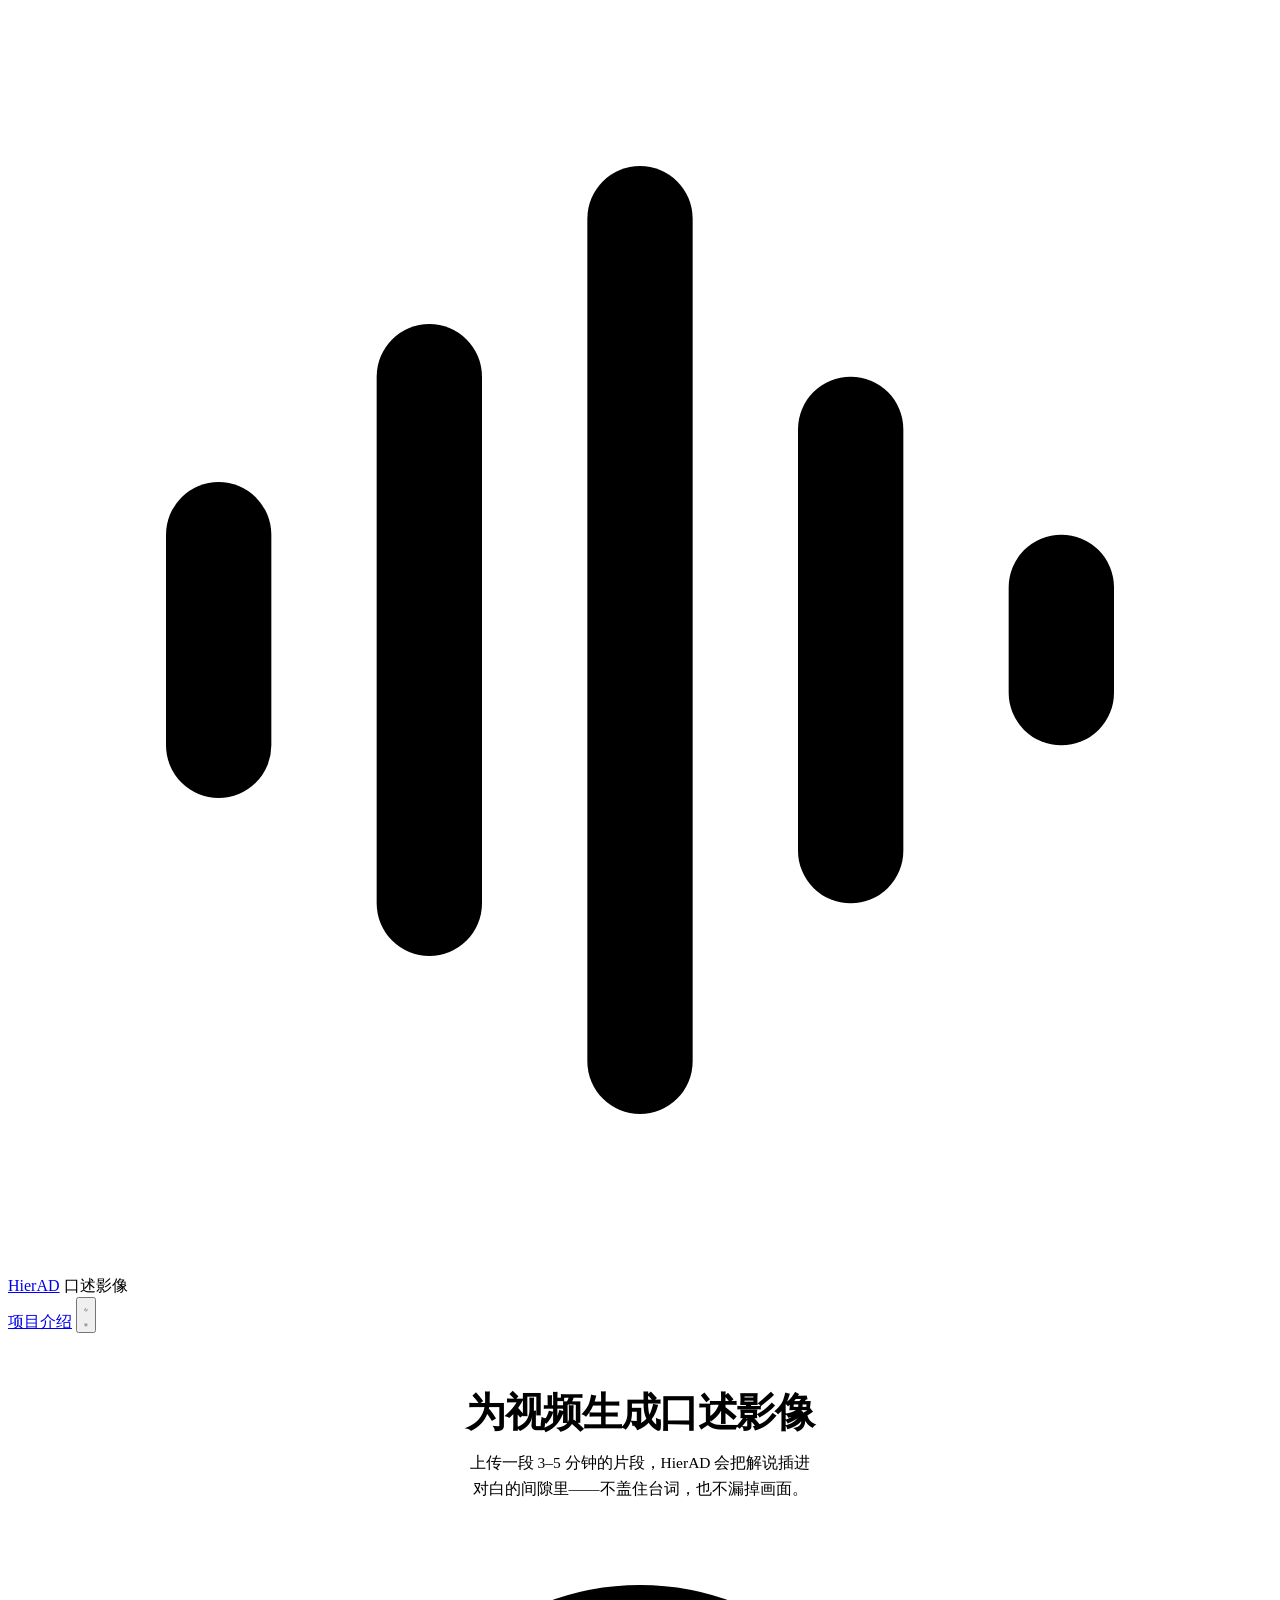
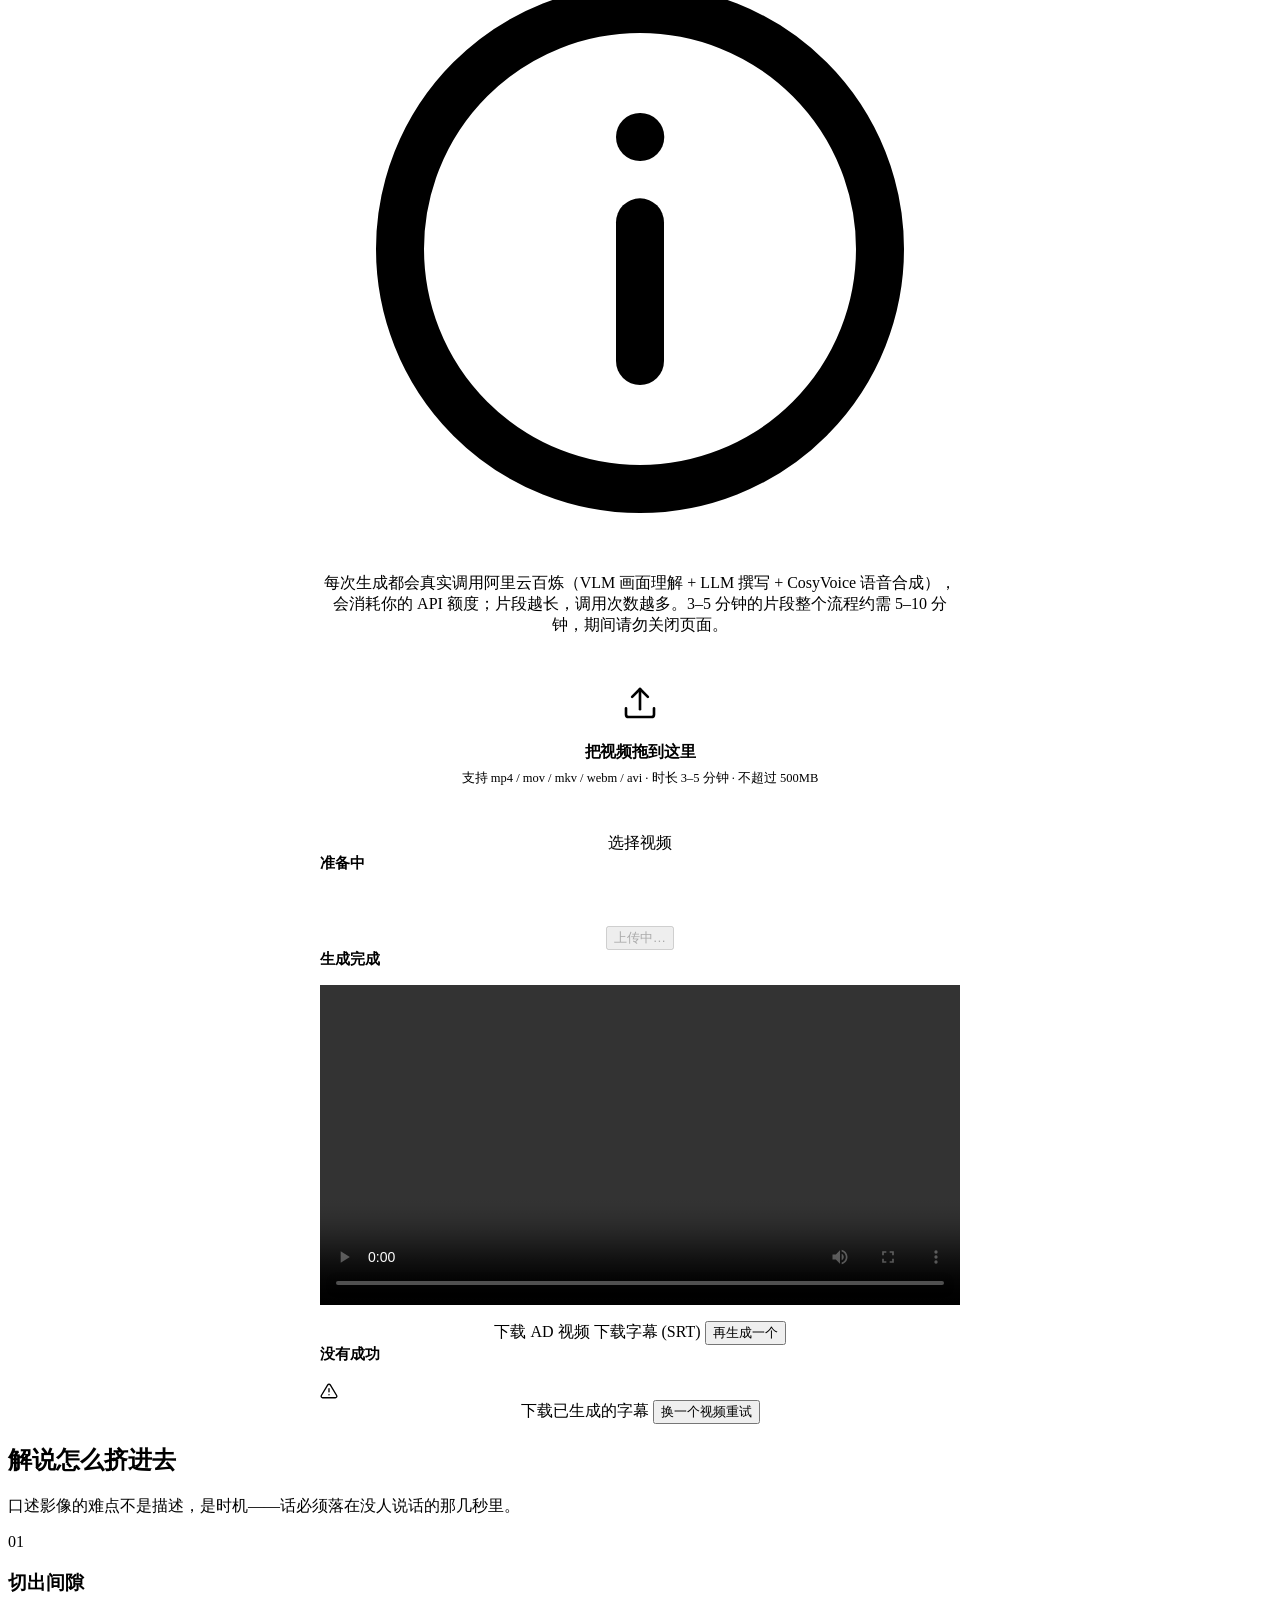
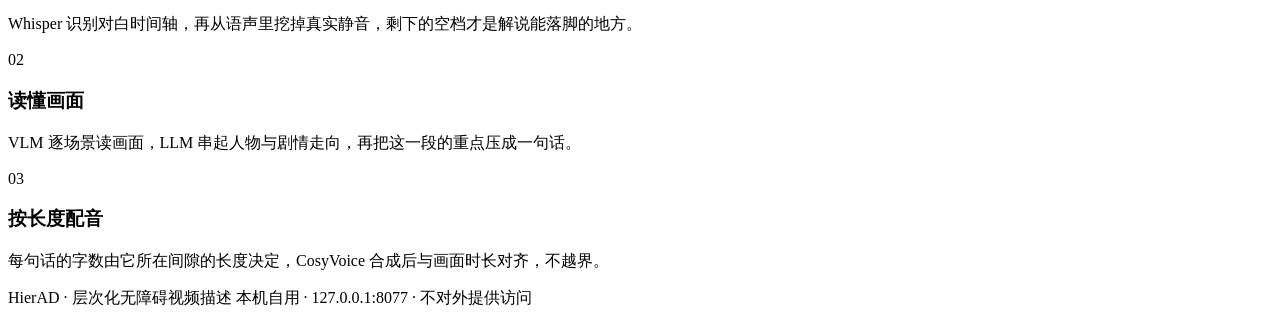
==== webapp/static/index.html @ 1b3f7382 "Initial commit: HierAD hierarchical audio description pipeline A modular pipeline that turns a full-" ====
<!doctype html>
<html lang="zh-CN">
<head>
<meta charset="utf-8">
<meta name="viewport" content="width=device-width, initial-scale=1">
<meta name="color-scheme" content="light dark">
<title>HierAD · 为视频生成口述影像</title>
<link rel="stylesheet" href="/static/app.css">
<script src="/static/app.js"></script>
<style>
  /* ---------- 本页专属：hero ---------- */
  .hero { max-width: 640px; margin: 0 auto; padding: 56px 0 0; text-align: center; }

  h1 {
    margin: 0 0 14px;
    font-size: clamp(28px, 5.2vw, 40px);
    font-weight: 600; line-height: 1.18; letter-spacing: -.035em;
  }
  .lede {
    margin: 0 auto 28px; max-width: 46ch;
    color: var(--muted-strong); font-size: 15.5px; line-height: 1.65;
  }

  /* ---------- 本页专属：拖放区 ---------- */
  #drop {
    border: 1.5px dashed var(--line-strong);
    border-radius: var(--radius-md);
    padding: 46px 24px; text-align: center; cursor: pointer;
    transition: border-color .16s, background .16s;
  }
  #drop:hover, #drop.over {
    border-color: var(--accent);
    background: color-mix(in srgb, var(--accent) 5%, transparent);
  }
  #drop .icon {
    width: 42px; height: 42px; margin: 0 auto 14px;
    color: var(--muted); transition: color .16s, transform .16s;
  }
  #drop:hover .icon, #drop.over .icon { color: var(--accent); transform: translateY(-2px); }
  #drop .big  { font-size: 16px; font-weight: 600; margin-bottom: 7px; letter-spacing: -.01em; }
  #drop .hint { color: var(--muted); font-size: 12.5px; }
  #file { display: none; }

  /* ---------- 本页专属：进度 ---------- */
  .row {
    display: flex; justify-content: space-between; align-items: baseline;
    gap: 12px; font-size: 14.5px;
  }
  .row .stage { font-weight: 600; letter-spacing: -.01em; }
  .row .meta  { color: var(--muted); font-size: 12.5px; font-variant-numeric: tabular-nums; }

  .bar {
    height: 6px; margin: 16px 0 12px;
    background: var(--accent-line); border-radius: 999px; overflow: hidden;
  }
  .bar > i {
    display: block; height: 100%; width: 0;
    background: var(--accent); border-radius: 999px;
    transition: width .45s cubic-bezier(.4, 0, .2, 1);
  }
  .bar.indet > i { width: 34% !important; animation: sweep 1.4s ease-in-out infinite; }
  @keyframes sweep { 0% { margin-left: -34%; } 100% { margin-left: 100%; } }

  .msg { color: var(--muted); font-size: 12.5px; min-height: 1.5em; }

  /* ---------- 本页专属：结果统计 ---------- */
  .stats {
    display: grid; gap: 10px; margin-top: 16px;
    grid-template-columns: repeat(auto-fit, minmax(96px, 1fr));
  }
  .stat { background: var(--bg-soft); border-radius: var(--radius-sm); padding: 12px 14px; }
  .stat .k { display: block; color: var(--muted); font-size: 12px; margin-bottom: 3px; }
  .stat b { font-size: 19px; font-weight: 600; color: var(--fg); letter-spacing: -.015em; }
  /* 数值用比例数字；tabular-nums 只留给原地跳动的计时文本 */

  video { width: 100%; display: block; margin-top: 16px; border-radius: var(--radius-md); background: #000; }

  /* ---------- 本页专属：失败 ---------- */
  .errbox { display: flex; gap: 10px; align-items: flex-start; margin-top: 16px; }
  .errbox svg { flex: none; width: 18px; height: 18px; color: var(--err); margin-top: 2px; }
  .err { margin: 0; font-size: 14px; color: var(--fg); }

  /* ---------- 状态切换：出结果时收起 landing 内容与提示 ---------- */
  body:has(#panelRun:not(.hidden))  .only-pick,
  body:has(#panelDone:not(.hidden)) .only-pick,
  body:has(#panelErr:not(.hidden))  .only-pick { display: none; }

  @media (max-width: 560px) {
    .hero { padding-top: 36px; }
    #drop { padding: 34px 16px; }
  }
</style>
</head>
<body>

<header class="topbar">
  <div class="shell">
    <div class="brand">
      <span class="mark" aria-hidden="true">
        <svg viewBox="0 0 24 24" fill="none" stroke="currentColor" stroke-width="2" stroke-linecap="round">
          <path d="M4 10v4"/><path d="M8 7v10"/><path d="M12 4v16"/><path d="M16 8v8"/><path d="M20 11v2"/>
        </svg>
      </span>
      <a class="home" href="/">HierAD</a>
      <span class="tag">口述影像</span>
    </div>
    <div class="topbar-right">
      <a class="btn sm" href="/">项目介绍</a>
      <button id="themeBtn" aria-label="切换深浅色">
        <svg class="i-moon" viewBox="0 0 24 24" fill="none" stroke="currentColor" stroke-width="1.7"
             stroke-linecap="round" stroke-linejoin="round" aria-hidden="true">
          <path d="M21 12.8A9 9 0 1 1 11.2 3a7 7 0 0 0 9.8 9.8Z"/>
        </svg>
        <svg class="i-sun" viewBox="0 0 24 24" fill="none" stroke="currentColor" stroke-width="1.7"
             stroke-linecap="round" stroke-linejoin="round" aria-hidden="true">
          <circle cx="12" cy="12" r="4"/>
          <path d="M12 2v2M12 20v2M4.9 4.9l1.4 1.4M17.7 17.7l1.4 1.4M2 12h2M20 12h2M4.9 19.1l1.4-1.4M17.7 6.3l1.4-1.4"/>
        </svg>
      </button>
    </div>
  </div>
</header>

<main class="shell">
  <section class="hero">
    <h1>为视频生成口述影像</h1>
    <p class="lede">
      上传一段 3–5 分钟的片段，HierAD 会把解说插进对白的间隙里——不盖住台词，也不漏掉画面。
    </p>

    <div class="notice only-pick">
      <svg viewBox="0 0 24 24" fill="none" stroke="currentColor" stroke-width="1.8" stroke-linecap="round" aria-hidden="true">
        <circle cx="12" cy="12" r="9"/><path d="M12 7.8h.01"/><path d="M12 11v5.2"/>
      </svg>
      <span>每次生成都会真实调用阿里云百炼（VLM 画面理解 + LLM 撰写 + CosyVoice 语音合成），会消耗你的 API 额度；片段越长，调用次数越多。3–5 分钟的片段整个流程约需 5–10 分钟，期间请勿关闭页面。</span>
    </div>

    <!-- 1. 选择文件 -->
    <div class="card" id="panelPick">
      <div id="drop">
        <svg class="icon" viewBox="0 0 24 24" fill="none" stroke="currentColor" stroke-width="1.5"
             stroke-linecap="round" stroke-linejoin="round" aria-hidden="true">
          <path d="M12 15.5V4"/><path d="m7.5 8.5 4.5-4.5 4.5 4.5"/>
          <path d="M4 15v3.5A1.5 1.5 0 0 0 5.5 20h13a1.5 1.5 0 0 0 1.5-1.5V15"/>
        </svg>
        <div class="big">把视频拖到这里</div>
        <div class="hint">支持 mp4 / mov / mkv / webm / avi · 时长 3–5 分钟 · 不超过 500MB</div>
      </div>
      <div class="actions center">
        <label class="btn primary" for="file">选择视频</label>
      </div>
      <input type="file" id="file" accept=".mp4,.mov,.mkv,.webm,.avi,.m4v,video/*">
    </div>

    <!-- 2. 进行中 -->
    <div class="card hidden" id="panelRun">
      <div class="row">
        <span class="stage" id="runStage" aria-live="polite">准备中</span>
        <span class="meta" id="runMeta"></span>
      </div>
      <div class="bar" id="runBar"><i></i></div>
      <div class="msg" id="runMsg" aria-live="polite"></div>
      <div class="actions">
        <button id="cancelBtn" disabled>上传中…</button>
      </div>
    </div>

    <!-- 3. 完成 -->
    <div class="card hidden" id="panelDone">
      <div class="row"><span class="stage">生成完成</span><span class="meta" id="doneMeta"></span></div>
      <video id="player" controls playsinline></video>
      <div class="stats" id="doneStat"></div>
      <div class="actions">
        <a class="btn primary" id="dlVideo" download>下载 AD 视频</a>
        <a class="btn" id="dlSrt" download>下载字幕 (SRT)</a>
        <button id="againBtn">再生成一个</button>
      </div>
    </div>

    <!-- 4. 失败 -->
    <div class="card hidden" id="panelErr">
      <div class="row"><span class="stage">没有成功</span></div>
      <div class="errbox">
        <svg viewBox="0 0 24 24" fill="none" stroke="currentColor" stroke-width="1.8"
             stroke-linecap="round" stroke-linejoin="round" aria-hidden="true">
          <path d="M10.3 3.9 1.8 18a2 2 0 0 0 1.7 3h17a2 2 0 0 0 1.7-3L13.7 3.9a2 2 0 0 0-3.4 0Z"/>
          <path d="M12 9v4"/><path d="M12 17h.01"/>
        </svg>
        <p class="err" id="errText"></p>
      </div>
      <div class="actions">
        <a class="btn hidden" id="errSrt" download>下载已生成的字幕</a>
        <button class="primary" id="retryBtn">换一个视频重试</button>
      </div>
    </div>
  </section>

  <!-- 原理说明 -->
  <section class="sec only-pick">
    <h2>解说怎么挤进去</h2>
    <p class="note">口述影像的难点不是描述，是时机——话必须落在没人说话的那几秒里。</p>
    <div class="steps">
      <div class="step">
        <div class="no">01</div>
        <h3>切出间隙</h3>
        <p>Whisper 识别对白时间轴，再从语声里挖掉真实静音，剩下的空档才是解说能落脚的地方。</p>
      </div>
      <div class="step">
        <div class="no">02</div>
        <h3>读懂画面</h3>
        <p>VLM 逐场景读画面，LLM 串起人物与剧情走向，再把这一段的重点压成一句话。</p>
      </div>
      <div class="step">
        <div class="no">03</div>
        <h3>按长度配音</h3>
        <p>每句话的字数由它所在间隙的长度决定，CosyVoice 合成后与画面时长对齐，不越界。</p>
      </div>
    </div>
  </section>
</main>

<footer class="shell foot">
  <span>HierAD · 层次化无障碍视频描述</span>
  <span>本机自用 · 127.0.0.1:8077 · 不对外提供访问</span>
</footer>

<script>
(() => {
  "use strict";
  const $ = id => document.getElementById(id);
  const panels = ["panelPick", "panelRun", "panelDone", "panelErr"];
  const show = name => panels.forEach(p => $(p).classList.toggle("hidden", p !== name));

  let pollTimer = null, tickTimer = null, startedAt = 0, currentJob = null;
  let progressLabel = "";   // 当前的 "3/6" 之类，空串表示该阶段没有细粒度进度

  const fmtSec = s => s < 60 ? `${Math.round(s)} 秒`
                             : `${Math.floor(s / 60)} 分 ${Math.round(s % 60)} 秒`;

  // ---------- 上传 ----------
  // 用 XHR 而不是 fetch：fetch 拿不到上传进度
  function upload(file) {
    show("panelRun");
    $("runStage").textContent = "上传中";
    $("runMsg").textContent = file.name;
    $("runBar").classList.remove("indet");
    $("runBar").firstElementChild.style.width = "0%";
    $("cancelBtn").disabled = false;
    $("cancelBtn").textContent = "上传中…";

    const fd = new FormData();
    fd.append("file", file);

    const xhr = new XMLHttpRequest();
    xhr.open("POST", "/api/jobs");

    xhr.upload.onprogress = e => {
      if (!e.lengthComputable) return;
      const pct = Math.round(100 * e.loaded / e.total);
      $("runBar").firstElementChild.style.width = pct + "%";
      $("runMeta").textContent = `${pct}%`;
    };

    xhr.onload = () => {
      $("cancelBtn").disabled = true;
      $("cancelBtn").textContent = "生成中，请勿关闭页面";
      let body = null;
      try { body = JSON.parse(xhr.responseText); } catch (_) {}
      if (xhr.status === 201 && body && body.job_id) {
        currentJob = body.job_id;
        startedAt = Date.now();
        startTicking();
        poll(body.job_id);
      } else {
        fail((body && body.detail) || `上传失败（HTTP ${xhr.status}）`);
      }
    };

    xhr.onerror = () => { $("cancelBtn").disabled = true; fail("网络错误，上传失败。"); };
    xhr.send(fd);
  }

  // ---------- 轮询 ----------
  function poll(jobId) {
    const url = `/api/jobs/${jobId}`;
    const tick = async () => {
      let s;
      try {
        const r = await fetch(url, { cache: "no-store" });
        if (r.status === 404) { fail("任务不存在了（可能已被清理）。"); return; }
        if (!r.ok) return;               // 瞬时错误，下次再试
        s = await r.json();
      } catch (_) { return; }            // 网络抖动，下次再试

      if (s.status === "done")       { clearTimers(); done(s); }
      else if (s.status === "error") { clearTimers(); fail(s.error || "生成失败。", s); }
      else                           { render(s); }
    };
    tick();
    pollTimer = setInterval(tick, 1000);
  }

  function render(s) {
    $("runStage").textContent = s.stage || "生成中";
    if (s.current != null && s.total) {
      $("runBar").classList.remove("indet");
      $("runBar").firstElementChild.style.width =
        Math.round(100 * s.current / s.total) + "%";
      progressLabel = `${s.current}/${s.total}`;
    } else {
      // 单个阶段内部没有细粒度进度，用不确定态动画，避免看起来像卡死
      $("runBar").classList.add("indet");
      progressLabel = "";
    }
    paintMeta();
    $("runMsg").textContent = s.message || "";
  }

  // 已等待时间必须一直可见：最耗时的阶段恰恰是那些没有数值进度的
  function paintMeta() {
    const waited = `已等待 ${fmtSec((Date.now() - startedAt) / 1000)}`;
    $("runMeta").textContent = progressLabel ? `${progressLabel} · ${waited}` : waited;
  }

  function startTicking() {
    tickTimer = setInterval(paintMeta, 1000);
  }

  function clearTimers() {
    if (pollTimer) { clearInterval(pollTimer); pollTimer = null; }
    if (tickTimer) { clearInterval(tickTimer); tickTimer = null; }
  }

  // ---------- 结果 ----------
  function done(s) {
    show("panelDone");
    $("player").src = `/api/jobs/${s.job_id}/video`;
    $("dlVideo").href = `/api/jobs/${s.job_id}/video`;
    $("dlVideo").setAttribute("download", `AD_${s.filename || "video.mp4"}`);

    const srt = $("dlSrt");
    if (s.has_srt) {
      srt.href = `/api/jobs/${s.job_id}/srt`;
      srt.classList.remove("hidden");
    } else {
      srt.classList.add("hidden");
    }

    $("doneMeta").textContent = `用时 ${fmtSec(s.elapsed_sec)}`;
    $("doneStat").innerHTML =
      `<span class="stat"><span class="k">视频时长</span><b>${s.duration_sec}s</b></span>` +
      `<span class="stat"><span class="k">识别对白</span><b>${s.asr_segments} 段</b></span>` +
      `<span class="stat"><span class="k">生成解说</span><b>${s.ad_count} 段</b></span>`;
  }

  function fail(message, s) {
    clearTimers();
    show("panelErr");
    $("errText").textContent = message;
    const srt = $("errSrt");
    if (s && s.job_id && s.has_srt) {
      srt.href = `/api/jobs/${s.job_id}/srt`;
      srt.classList.remove("hidden");
    } else {
      srt.classList.add("hidden");
    }
  }

  function reset() {
    clearTimers();
    currentJob = null;
    $("player").removeAttribute("src");
    $("file").value = "";
    $("runBar").firstElementChild.style.width = "0%";
    show("panelPick");
  }

  // ---------- 事件 ----------
  const drop = $("drop"), picker = $("file");
  drop.onclick = () => picker.click();
  picker.onchange = () => { if (picker.files[0]) upload(picker.files[0]); };

  ["dragenter", "dragover"].forEach(ev =>
    drop.addEventListener(ev, e => { e.preventDefault(); drop.classList.add("over"); }));
  ["dragleave", "drop"].forEach(ev =>
    drop.addEventListener(ev, e => { e.preventDefault(); drop.classList.remove("over"); }));
  drop.addEventListener("drop", e => {
    const f = e.dataTransfer.files[0];
    if (f) upload(f);
  });

  $("againBtn").onclick = reset;
  $("retryBtn").onclick = reset;
})();
</script>
</body>
</html>
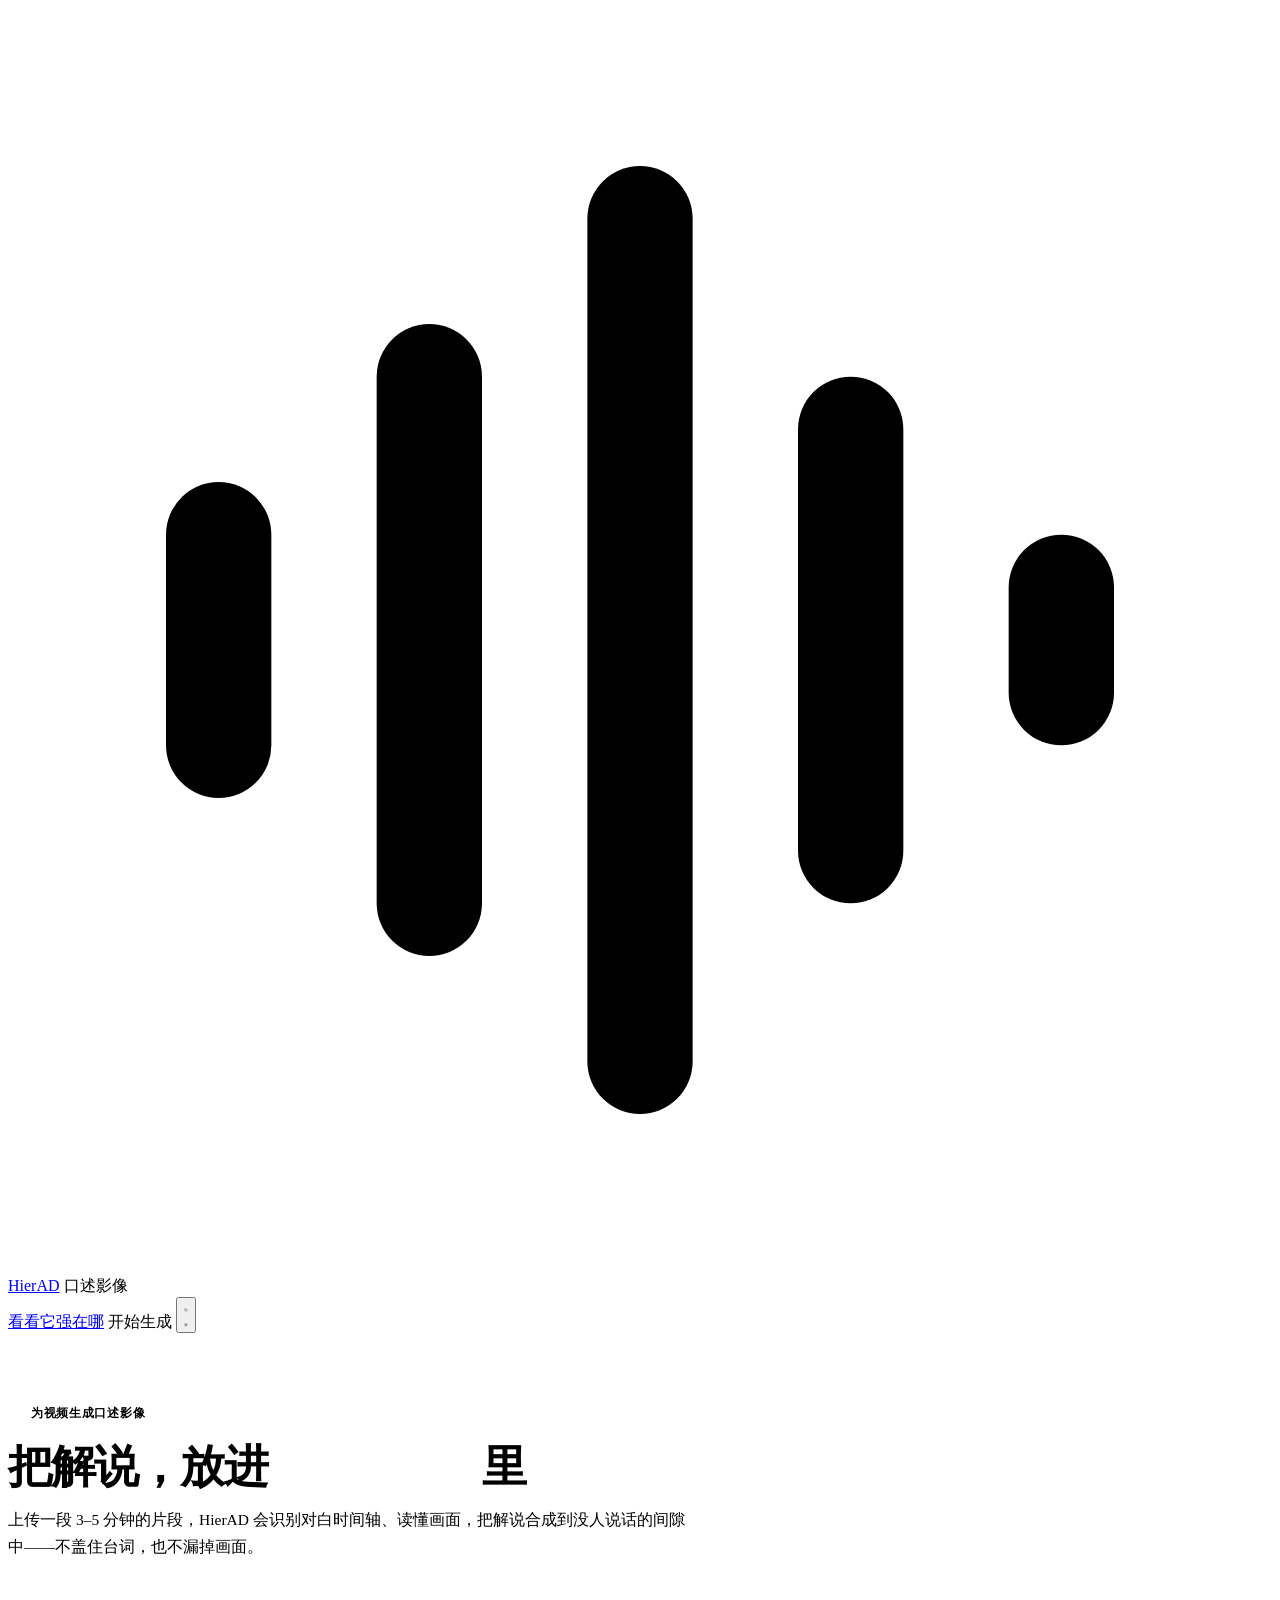
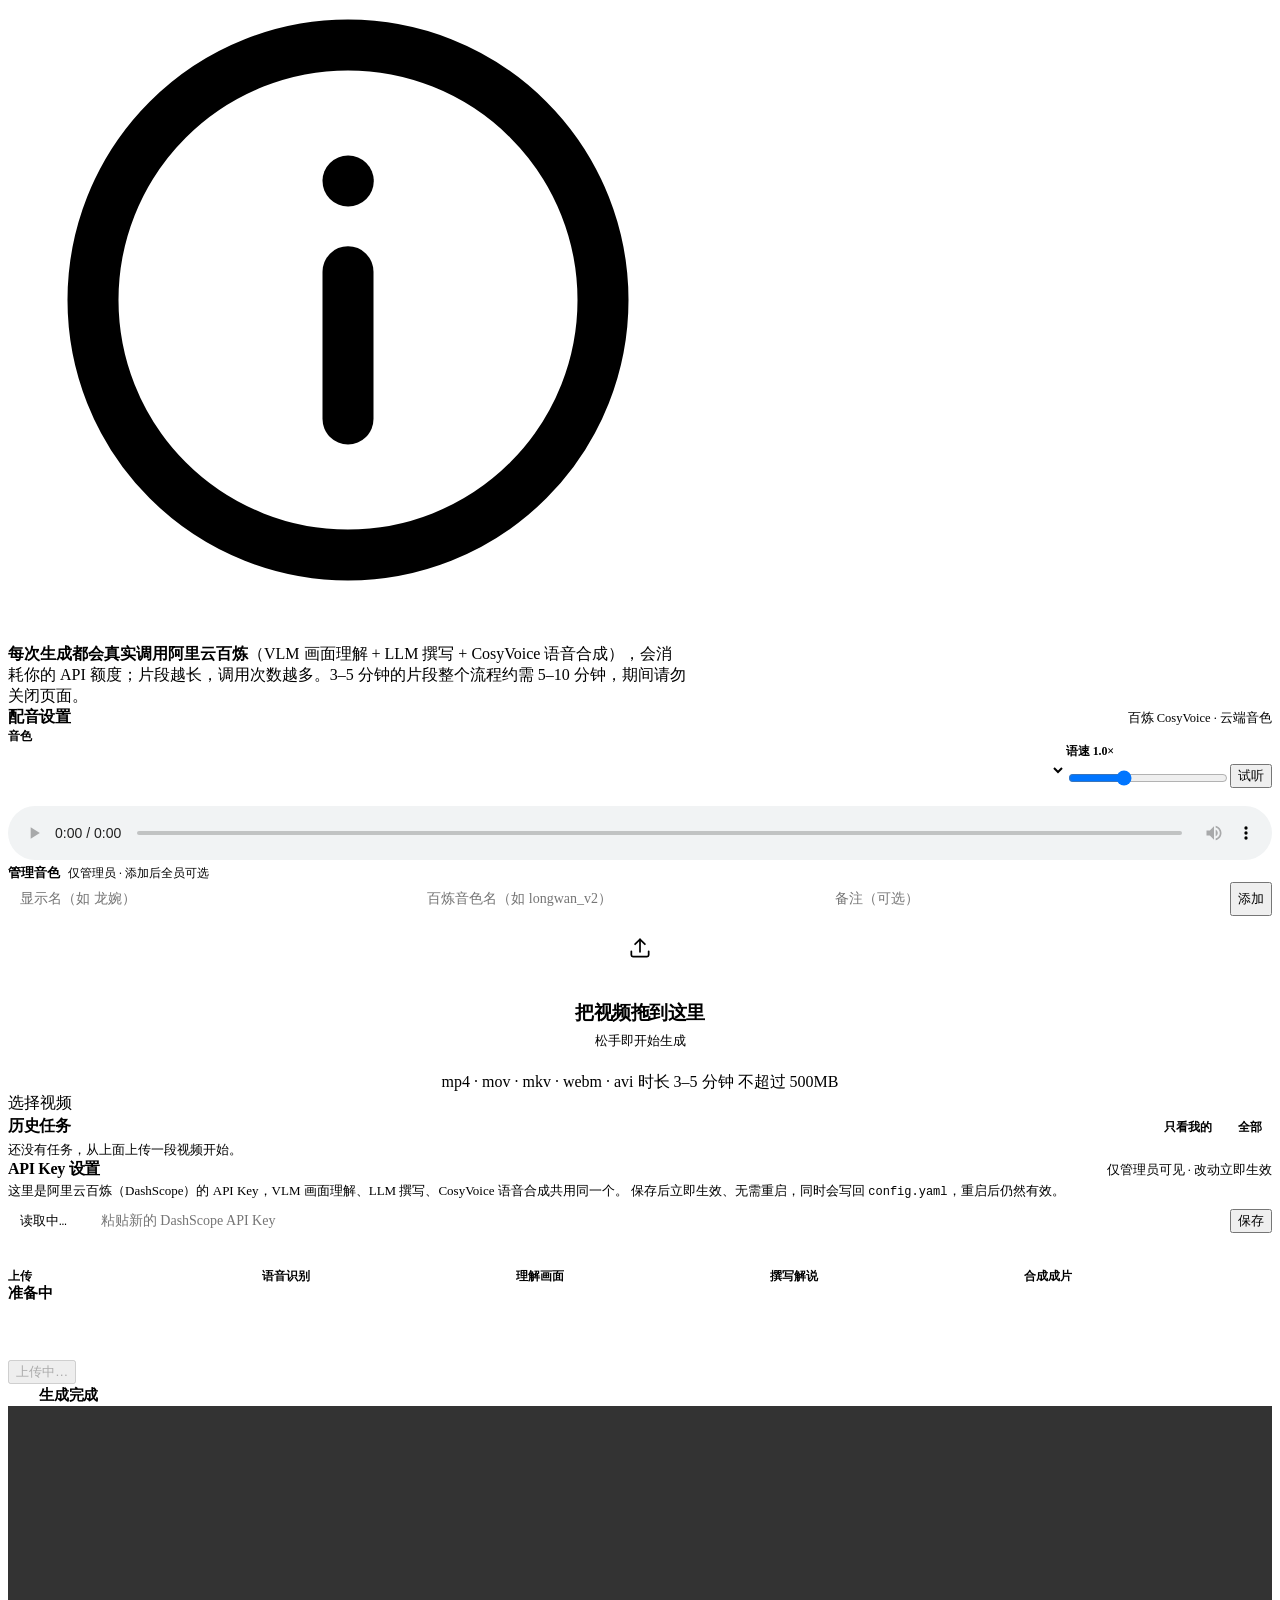
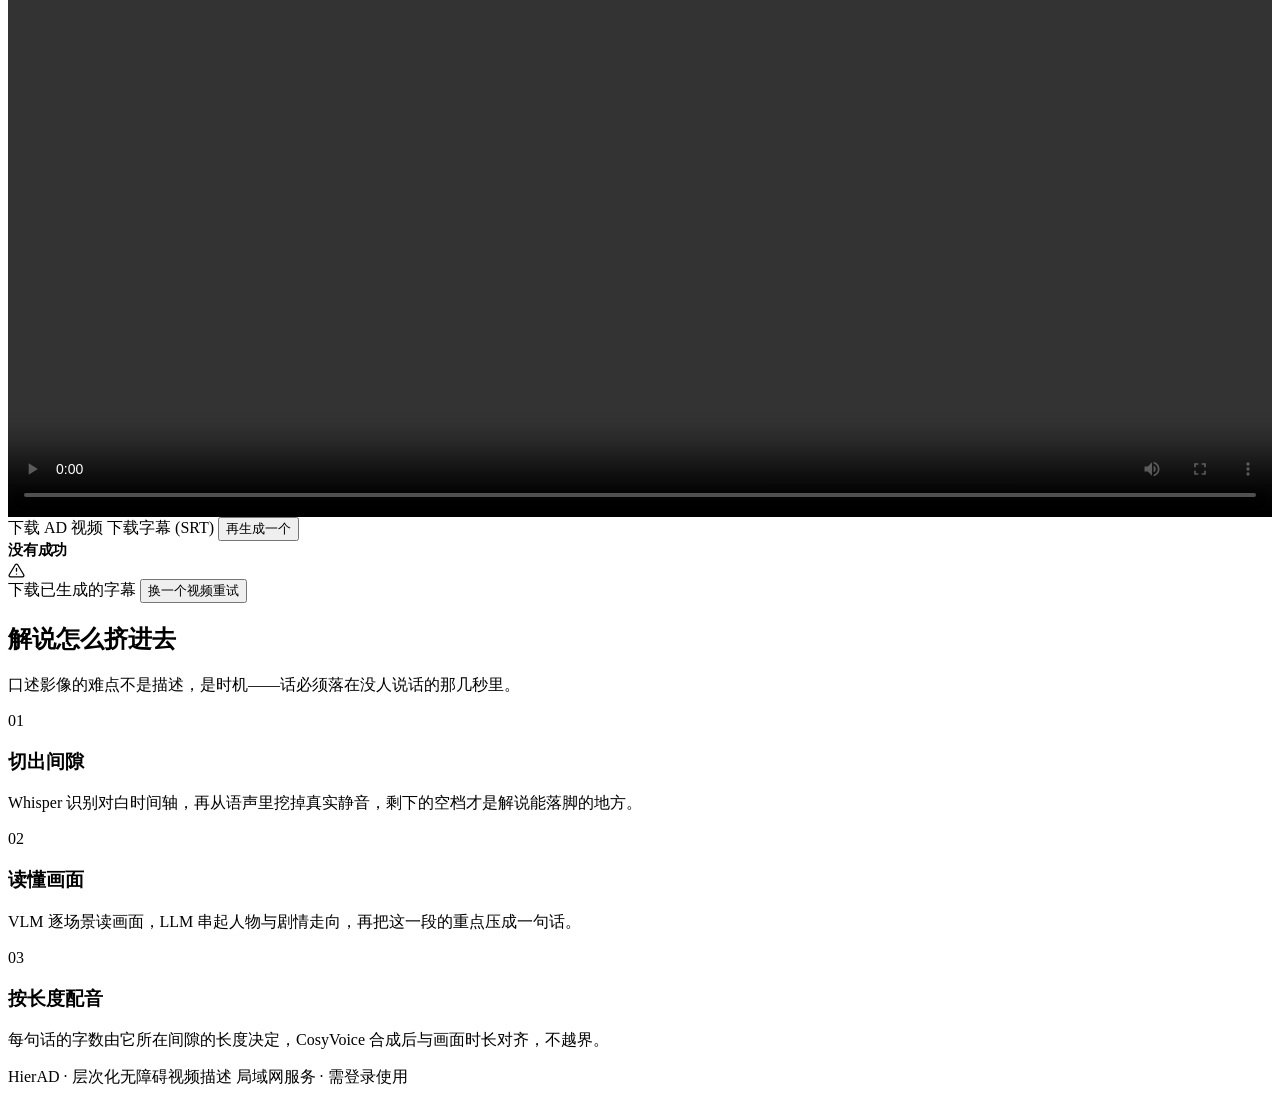
==== commit 4d97f54d: "feat(web): 账号鉴权 + 三页前端 + 音色库与 TTS 集成 - 账号体系：注册/登录/会话鉴权（SQLite 持久化），首个注册账号自动成为管理员 - 管理：DashScope API " ====
--- a/webapp/static/index.html
+++ b/webapp/static/index.html
@@ -8,92 +8,321 @@
 <link rel="stylesheet" href="/static/app.css">
 <script src="/static/app.js"></script>
 <style>
+  /* 顶部环境光，与首页同一套语言 */
+  body {
+    background-color: var(--bg);
+    background-image:
+      radial-gradient(56% 36% at 50% -8%, color-mix(in srgb, var(--accent) 11%, transparent) 0%, transparent 72%);
+    background-repeat: no-repeat;
+    background-attachment: fixed;
+  }
+
   /* ---------- 本页专属：hero ---------- */
-  .hero { max-width: 640px; margin: 0 auto; padding: 56px 0 0; text-align: center; }
-
+  .hero { max-width: 680px; padding: 68px 0 0; }
+  .eyebrow {
+    display: inline-flex; align-items: center; gap: 8px;
+    margin: 0 0 16px; padding: 5px 12px 5px 9px;
+    border: 1px solid var(--accent-line); border-radius: var(--r-full);
+    background: color-mix(in srgb, var(--accent) 6%, var(--surface));
+    color: var(--accent); font-size: 11.5px; font-weight: 600; letter-spacing: .06em;
+  }
+  .eyebrow::before {
+    content: ""; width: 6px; height: 6px; border-radius: var(--r-full); background: var(--grad);
+  }
   h1 {
     margin: 0 0 14px;
-    font-size: clamp(28px, 5.2vw, 40px);
-    font-weight: 600; line-height: 1.18; letter-spacing: -.035em;
+    font-size: clamp(31px, 5vw, 45px);
+    font-weight: 680; line-height: 1.14; letter-spacing: -.042em;
+  }
+  /* ⚠ 渐变文字必须留兜底色：background-clip:text 一旦不生效（旧引擎、Dark Reader
+     之类改写样式的插件），color:transparent 会把字变成**隐形但占位**的空档，
+     看上去就像标题里多打了一个空格。所以先给实色，再用 @supports 渐进增强。 */
+  h1 em { font-style: normal; color: var(--accent); }
+  @supports ((background-clip: text) or (-webkit-background-clip: text)) {
+    h1 em {
+      background: var(--grad);
+      -webkit-background-clip: text; background-clip: text;
+      -webkit-text-fill-color: transparent; color: transparent;
+    }
+  }
+  @media (forced-colors: active) {
+    h1 em { background: none; -webkit-text-fill-color: currentColor; color: var(--accent); }
   }
   .lede {
-    margin: 0 auto 28px; max-width: 46ch;
-    color: var(--muted-strong); font-size: 15.5px; line-height: 1.65;
-  }
-
-  /* ---------- 本页专属：拖放区 ---------- */
+    /* 不设 max-width：hero 本身就是 680px 的容器，这里再收一道会让正文
+       比下面的警示条窄一大截，两截边缘对不齐，看着像没做完 */
+    margin: 0 0 var(--sp-6);
+    color: var(--muted-strong); font-size: 15.5px; line-height: 1.7;
+  }
+
+  /* ---------- 本页专属：拖放区 ----------
+     这一页的主角，力气都花在这。三条原则：
+     1) 虚线框里**不再铺底色**——卡片里再套一层有色块的框，就成「卡套卡」了；
+        底色只在 hover / 拖入时出现，那一下才够明确。
+     2) 图标做成有「光环」的圆角牌，把视觉重心钉在区域正中；小图标撑不住
+        三百多像素的空框，看着就散。
+     3) 每条用到 color-mix 的声明前面都留一条纯色兜底，理由见 app.css 的
+        入场动画注释——这个项目已经栽过两次「特性不支持就静默失效」。 */
   #drop {
     border: 1.5px dashed var(--line-strong);
-    border-radius: var(--radius-md);
-    padding: 46px 24px; text-align: center; cursor: pointer;
-    transition: border-color .16s, background .16s;
+    border-radius: var(--r-lg);
+    padding: 34px var(--sp-5) 30px; text-align: center; cursor: pointer;
+    transition: border-color .2s, background .2s;
   }
   #drop:hover, #drop.over {
     border-color: var(--accent);
+    background: var(--accent-soft);
     background: color-mix(in srgb, var(--accent) 5%, transparent);
   }
   #drop .icon {
-    width: 42px; height: 42px; margin: 0 auto 14px;
-    color: var(--muted); transition: color .16s, transform .16s;
-  }
-  #drop:hover .icon, #drop.over .icon { color: var(--accent); transform: translateY(-2px); }
-  #drop .big  { font-size: 16px; font-weight: 600; margin-bottom: 7px; letter-spacing: -.01em; }
-  #drop .hint { color: var(--muted); font-size: 12.5px; }
+    width: 64px; height: 64px; margin: 0 auto 20px; border-radius: var(--r-lg);
+    display: grid; place-items: center;
+    /* 静止态描边留中性：光环已经是淡蓝的了，再用淡蓝描边就是同一个位置叠两条蓝，
+       分量压过下面那颗主按钮。hover / 拖入时描边和光环一起转蓝，那一下才有层次。 */
+    background: var(--surface); border: 1px solid var(--line);
+    color: var(--accent);
+    box-shadow: 0 0 0 8px var(--accent-soft);          /* 兜底 */
+    box-shadow: 0 0 0 8px color-mix(in srgb, var(--accent) 9%, transparent);
+    transition: transform .22s cubic-bezier(.2, .7, .3, 1),
+                box-shadow .22s, border-color .22s, color .22s;
+  }
+  #drop .icon svg { width: 26px; height: 26px; }
+  #drop:hover .icon, #drop.over .icon {
+    border-color: var(--accent);
+    transform: translateY(-3px) scale(1.04);
+    box-shadow: 0 0 0 11px var(--accent-soft), var(--sh-glow);            /* 兜底 */
+    box-shadow: 0 0 0 11px color-mix(in srgb, var(--accent) 16%, transparent), var(--sh-glow);
+  }
+  #drop .big  { font-size: 19px; font-weight: 650; letter-spacing: -.022em; margin-bottom: 6px; }
+  #drop .sub  { color: var(--muted); font-size: 13px; margin-bottom: 22px; }
+  #drop .chips { justify-content: center; }
   #file { display: none; }
+
+  /* ---------- 本页专属：阶段导轨 ---------- */
+  .phases { display: flex; gap: 6px; margin-bottom: var(--sp-5); }
+  .ph {
+    flex: 1 1 0; min-width: 0;
+    display: flex; flex-direction: column; gap: 8px;
+    font-size: 11.5px; font-weight: 600; color: var(--muted);
+    letter-spacing: -.01em; transition: color .3s;
+    white-space: nowrap; overflow: hidden; text-overflow: ellipsis;
+  }
+  .ph i {
+    display: block; height: 4px; border-radius: var(--r-full);
+    background: var(--line);
+    transition: background .35s ease;
+  }
+  .ph.done { color: var(--muted-strong); }
+  .ph.done i, .ph.on i { background: var(--grad); }
+  .ph.on { color: var(--fg); }
 
   /* ---------- 本页专属：进度 ---------- */
   .row {
     display: flex; justify-content: space-between; align-items: baseline;
-    gap: 12px; font-size: 14.5px;
-  }
-  .row .stage { font-weight: 600; letter-spacing: -.01em; }
+    gap: var(--sp-3); font-size: 14.5px;
+  }
+  .row .stage { font-weight: 650; letter-spacing: -.015em; }
   .row .meta  { color: var(--muted); font-size: 12.5px; font-variant-numeric: tabular-nums; }
+  .row.mid { align-items: center; }
 
   .bar {
-    height: 6px; margin: 16px 0 12px;
-    background: var(--accent-line); border-radius: 999px; overflow: hidden;
+    height: 8px; margin: 18px 0 12px;
+    background: var(--accent-line); border-radius: var(--r-full); overflow: hidden;
   }
   .bar > i {
     display: block; height: 100%; width: 0;
-    background: var(--accent); border-radius: 999px;
-    transition: width .45s cubic-bezier(.4, 0, .2, 1);
-  }
-  .bar.indet > i { width: 34% !important; animation: sweep 1.4s ease-in-out infinite; }
+    background: var(--grad); border-radius: var(--r-full);
+    transition: width .5s cubic-bezier(.4, 0, .2, 1);
+  }
+  .bar.indet > i { width: 34% !important; animation: sweep 1.5s ease-in-out infinite; }
   @keyframes sweep { 0% { margin-left: -34%; } 100% { margin-left: 100%; } }
 
-  .msg { color: var(--muted); font-size: 12.5px; min-height: 1.5em; }
-
-  /* ---------- 本页专属：结果统计 ---------- */
+  .msg { color: var(--muted); font-size: 12.5px; min-height: 1.55em; }
+
+  /* ---------- 本页专属：结果 ---------- */
+  .done-head { display: flex; align-items: center; gap: 9px; }
+  .done-head .tick {
+    flex: none; width: 22px; height: 22px; border-radius: var(--r-full);
+    display: grid; place-items: center; background: var(--grad); color: #fff;
+  }
+  .done-head .tick svg { width: 13px; height: 13px; }
+
+  .player-wrap {
+    margin-top: var(--sp-4); border-radius: var(--r-md); overflow: hidden;
+    border: 1px solid var(--line); background: #000; box-shadow: var(--sh-2);
+  }
+  video { width: 100%; display: block; aspect-ratio: 16 / 9; }
+
   .stats {
-    display: grid; gap: 10px; margin-top: 16px;
-    grid-template-columns: repeat(auto-fit, minmax(96px, 1fr));
-  }
-  .stat { background: var(--bg-soft); border-radius: var(--radius-sm); padding: 12px 14px; }
-  .stat .k { display: block; color: var(--muted); font-size: 12px; margin-bottom: 3px; }
-  .stat b { font-size: 19px; font-weight: 600; color: var(--fg); letter-spacing: -.015em; }
+    display: grid; gap: var(--sp-3); margin-top: var(--sp-4);
+    grid-template-columns: repeat(auto-fit, minmax(112px, 1fr));
+  }
+  .stat {
+    position: relative; overflow: hidden;
+    background: var(--bg-soft); border: 1px solid var(--line);
+    border-radius: var(--r-md); padding: 14px var(--sp-4) 15px;
+  }
+  .stat::before {                       /* 顶部一条渐变发丝，替代图标 */
+    content: ""; position: absolute; inset: 0 0 auto 0; height: 2px; background: var(--grad);
+  }
+  .stat .k { display: block; color: var(--muted); font-size: 12px; margin-bottom: 4px; }
+  .stat b { font-size: 20px; font-weight: 700; color: var(--fg); letter-spacing: -.025em; }
   /* 数值用比例数字；tabular-nums 只留给原地跳动的计时文本 */
 
-  video { width: 100%; display: block; margin-top: 16px; border-radius: var(--radius-md); background: #000; }
-
   /* ---------- 本页专属：失败 ---------- */
-  .errbox { display: flex; gap: 10px; align-items: flex-start; margin-top: 16px; }
-  .errbox svg { flex: none; width: 18px; height: 18px; color: var(--err); margin-top: 2px; }
-  .err { margin: 0; font-size: 14px; color: var(--fg); }
-
-  /* ---------- 状态切换：出结果时收起 landing 内容与提示 ---------- */
+  .errbox {
+    display: flex; gap: 10px; align-items: flex-start; margin-top: var(--sp-4);
+    background: var(--err-bg); border: 1px solid color-mix(in srgb, var(--err) 22%, transparent);
+    border-radius: var(--r-md); padding: var(--sp-3) var(--sp-4);
+  }
+  .errbox svg { flex: none; width: 17px; height: 17px; color: var(--err); margin-top: 2px; }
+  .err { margin: 0; font-size: 13.5px; color: var(--fg); white-space: pre-wrap; line-height: 1.65; }
+
+  /* ---------- 状态切换：出结果时收起选择态内容 ---------- */
   body:has(#panelRun:not(.hidden))  .only-pick,
   body:has(#panelDone:not(.hidden)) .only-pick,
   body:has(#panelErr:not(.hidden))  .only-pick { display: none; }
 
-  @media (max-width: 560px) {
-    .hero { padding-top: 36px; }
-    #drop { padding: 34px 16px; }
+  /* ---------- 历史任务 ---------- */
+  #historyCard { margin-top: var(--sp-4); }
+  .hist-head {
+    display: flex; align-items: baseline; justify-content: space-between;
+    gap: var(--sp-3); flex-wrap: wrap; margin-bottom: var(--sp-3);
+  }
+  .hist-head h2 { margin: 0; font-size: 16px; font-weight: 650; letter-spacing: -.02em; }
+  .hist-head .sub { color: var(--muted); font-size: 12.5px; }
+  .hist-tools { display: flex; gap: 6px; }
+  .hist-tools .tab {
+    font: inherit; font-size: 12px; font-weight: 600;
+    padding: 5px 10px; border-radius: var(--r-full); cursor: pointer;
+    color: var(--muted-strong); background: transparent;
+    border: 1px solid var(--line);
+  }
+  .hist-tools .tab.on { color: var(--fg); background: var(--surface-2); border-color: var(--line-strong); }
+
+  .hist-list { list-style: none; margin: 0; padding: 0; }
+  .hist-item {
+    display: flex; align-items: center; gap: var(--sp-3);
+    padding: 10px 2px; border-top: 1px solid var(--line);
+    cursor: pointer; transition: background .15s;
+  }
+  .hist-list > li:first-child { border-top: 0; }
+  .hist-item:hover { background: var(--surface-2); }
+  .hist-item .nm {
+    flex: 1 1 auto; min-width: 0;
+    font-size: 13.5px; font-weight: 550;
+    overflow: hidden; text-overflow: ellipsis; white-space: nowrap;
+  }
+  .hist-item .who { flex: none; color: var(--muted); font-size: 12px; }
+  .hist-item .tm { flex: none; color: var(--muted); font-size: 12px; font-variant-numeric: tabular-nums; }
+  .st {
+    flex: none; font-size: 11.5px; font-weight: 600;
+    padding: 3px 8px; border-radius: var(--r-full);
+    border: 1px solid var(--line); color: var(--muted-strong); background: var(--surface-2);
+  }
+  .st.done  { color: var(--ok);   background: color-mix(in srgb, var(--ok) 9%, transparent); border-color: color-mix(in srgb, var(--ok) 22%, transparent); }
+  .st.error { color: var(--err);  background: var(--err-bg); border-color: color-mix(in srgb, var(--err) 22%, transparent); }
+  .st.running { color: var(--accent); background: var(--accent-soft); border-color: var(--accent-line); }
+  .hist-empty { color: var(--muted); font-size: 13px; padding: var(--sp-3) 0; }
+
+  /* ---------- 本页专属：API Key 设置（仅管理员可见） ---------- */
+  #apiKeyCard { margin-top: var(--sp-4); }
+  .ak-note { margin: 0 0 var(--sp-4); color: var(--muted); font-size: 13px; line-height: 1.7; }
+  .ak-note code { font-family: ui-monospace, SFMono-Regular, Menlo, Consolas, monospace; font-size: 12px; }
+  .ak-row { display: flex; gap: 10px; align-items: center; flex-wrap: wrap; }
+  .ak-masked {
+    flex: none; font-family: ui-monospace, SFMono-Regular, Menlo, Consolas, monospace;
+    font-size: 13px; color: var(--fg-soft);
+    background: var(--bg-soft); border: 1px solid var(--line);
+    border-radius: var(--r-sm); padding: 9px 12px; white-space: nowrap;
+  }
+  .ak-input {
+    flex: 1 1 240px; min-width: 0;
+    font: inherit; font-size: 14px; padding: 9px 12px;
+    color: var(--fg); background: var(--surface);
+    border: 1px solid var(--line-strong); border-radius: var(--r-sm);
+    transition: border-color .15s, box-shadow .15s;
+  }
+  .ak-input:focus {
+    outline: none; border-color: var(--accent);
+    box-shadow: 0 0 0 3px var(--accent-soft);
+  }
+  .ak-status { margin-top: var(--sp-3); font-size: 13px; color: var(--muted); min-height: 1.4em; }
+  .ak-status.err { color: var(--err); }
+  .ak-status.ok  { color: var(--ok); }
+
+  /* ---------- 本页专属：配音设置 ---------- */
+  #ttsCard { margin-top: var(--sp-4); }
+  .tts-row {
+    display: flex; gap: var(--sp-4); align-items: flex-end; flex-wrap: wrap;
+  }
+  .tts-field { display: flex; flex-direction: column; gap: 8px; min-width: 0; }
+  .tts-field.grow { flex: 1 1 200px; }
+  .tts-label { font-size: 12px; font-weight: 600; color: var(--muted); letter-spacing: -.01em; }
+  .tts-label b { color: var(--fg); font-variant-numeric: tabular-nums; }
+  .tts-select {
+    font: inherit; font-size: 14px; padding: 9px 12px;
+    color: var(--fg); background: var(--surface);
+    border: 1px solid var(--line-strong); border-radius: var(--r-sm);
+    transition: border-color .15s, box-shadow .15s;
+  }
+  .tts-select:focus {
+    outline: none; border-color: var(--accent); box-shadow: 0 0 0 3px var(--accent-soft);
+  }
+  .tts-field input[type="range"] { width: 160px; accent-color: var(--accent); }
+  .tts-audio { width: 100%; margin-top: var(--sp-3); }
+  .tts-status { margin-top: var(--sp-3); font-size: 13px; color: var(--muted); min-height: 1.4em; }
+  .tts-status.err { color: var(--err); }
+  .tts-status.ok  { color: var(--ok); }
+
+  .tts-admin { margin-top: var(--sp-4); padding-top: var(--sp-4); border-top: 1px solid var(--line); }
+  .tts-admin-title {
+    display: flex; align-items: baseline; gap: 8px;
+    font-size: 13px; font-weight: 650; margin-bottom: var(--sp-3);
+  }
+  .tts-admin-title .sub { color: var(--muted); font-size: 11.5px; font-weight: 500; }
+  .tts-add-row { display: flex; gap: 8px; flex-wrap: wrap; margin-bottom: var(--sp-3); }
+  .tts-add-row .ak-input { flex: 1 1 150px; }
+  .tts-list { list-style: none; margin: 0; padding: 0; }
+  .tts-list li {
+    display: flex; align-items: center; gap: 10px; flex-wrap: wrap;
+    padding: 9px 2px; border-top: 1px solid var(--line); font-size: 13px;
+  }
+  .tts-list li:first-child { border-top: 0; }
+  .tts-li-name { font-weight: 600; }
+  .tts-li-id {
+    font-family: ui-monospace, SFMono-Regular, Menlo, Consolas, monospace;
+    font-size: 12px; color: var(--fg-soft);
+    background: var(--bg-soft); border: 1px solid var(--line);
+    border-radius: var(--r-sm); padding: 2px 7px;
+  }
+  .tts-li-note { color: var(--muted); font-size: 12px; }
+  .tts-del {
+    margin-left: auto; font: inherit; font-size: 12px; font-weight: 600;
+    padding: 4px 10px; border-radius: var(--r-full); cursor: pointer;
+    color: var(--err); background: transparent;
+    border: 1px solid color-mix(in srgb, var(--err) 30%, transparent);
+  }
+  .tts-del:hover { background: var(--err-bg); }
+
+  @media (max-width: 600px) {
+    .hist-item .tm { display: none; }
+    .hist-item .who { display: none; }
+    .hero { padding-top: 40px; }
+    /* 左右至少留 14px：图标那圈光环要往外扩 8px，挤到边上会被裁 */
+    #drop { padding: 26px 14px 24px; }
+    #drop .icon { width: 56px; height: 56px; margin-bottom: 16px; }
+    #drop .icon svg { width: 23px; height: 23px; }
+    #drop .big { font-size: 17.5px; }
+    .ph { font-size: 10.5px; }
+    .tts-field input[type="range"] { width: 100%; }
+    .tts-add-row .ak-input { flex: 1 1 100%; }
   }
 </style>
 </head>
 <body>
 
-<header class="topbar">
+<header class="topbar drop d1">
   <div class="shell">
     <div class="brand">
       <span class="mark" aria-hidden="true">
@@ -104,8 +333,10 @@
       <a class="home" href="/">HierAD</a>
       <span class="tag">口述影像</span>
     </div>
-    <div class="topbar-right">
-      <a class="btn sm" href="/">项目介绍</a>
+    <!-- 两个并列入口：当前页用 .current 标出（是 <span> 不是 <a>，点自己没意义） -->
+    <nav class="topbar-right">
+      <a class="navlink" href="/features">看看它强在哪</a>
+      <span class="navlink current" aria-current="page">开始生成</span>
       <button id="themeBtn" aria-label="切换深浅色">
         <svg class="i-moon" viewBox="0 0 24 24" fill="none" stroke="currentColor" stroke-width="1.7"
              stroke-linecap="round" stroke-linejoin="round" aria-hidden="true">
@@ -117,83 +348,181 @@
           <path d="M12 2v2M12 20v2M4.9 4.9l1.4 1.4M17.7 17.7l1.4 1.4M2 12h2M20 12h2M4.9 19.1l1.4-1.4M17.7 6.3l1.4-1.4"/>
         </svg>
       </button>
-    </div>
+    </nav>
   </div>
 </header>
 
 <main class="shell">
-  <section class="hero">
-    <h1>为视频生成口述影像</h1>
-    <p class="lede">
-      上传一段 3–5 分钟的片段，HierAD 会把解说插进对白的间隙里——不盖住台词，也不漏掉画面。
+  <!-- 入场动画只给 hero 挂：下面几个面板会被 .hidden 反复开关，
+       display:none 的元素不跑动画，重新显示时会从头播一遍还带着 delay——
+       用户点完要干等半秒才看见东西。 -->
+  <section class="hero only-pick">
+    <p class="eyebrow rise d1">为视频生成口述影像</p>
+    <h1 class="rise d2">把解说，放进<em>对白的空档</em>里</h1>
+    <p class="lede rise d3">
+      上传一段 3–5 分钟的片段，HierAD 会识别对白时间轴、读懂画面，把解说合成到没人说话的间隙中——不盖住台词，也不漏掉画面。
     </p>
 
-    <div class="notice only-pick">
+    <div class="notice rise d5">
       <svg viewBox="0 0 24 24" fill="none" stroke="currentColor" stroke-width="1.8" stroke-linecap="round" aria-hidden="true">
         <circle cx="12" cy="12" r="9"/><path d="M12 7.8h.01"/><path d="M12 11v5.2"/>
       </svg>
-      <span>每次生成都会真实调用阿里云百炼（VLM 画面理解 + LLM 撰写 + CosyVoice 语音合成），会消耗你的 API 额度；片段越长，调用次数越多。3–5 分钟的片段整个流程约需 5–10 分钟，期间请勿关闭页面。</span>
-    </div>
-
-    <!-- 1. 选择文件 -->
-    <div class="card" id="panelPick">
-      <div id="drop">
-        <svg class="icon" viewBox="0 0 24 24" fill="none" stroke="currentColor" stroke-width="1.5"
-             stroke-linecap="round" stroke-linejoin="round" aria-hidden="true">
+      <span><b>每次生成都会真实调用阿里云百炼</b>（VLM 画面理解 + LLM 撰写 + CosyVoice 语音合成），会消耗你的 API 额度；片段越长，调用次数越多。3–5 分钟的片段整个流程约需 5–10 分钟，期间请勿关闭页面。</span>
+    </div>
+  </section>
+
+  <!-- 配音设置（先选好再上传，上传即开始生成） -->
+  <div class="card only-pick" id="ttsCard">
+    <div class="hist-head">
+      <h2>配音设置</h2>
+      <span class="sub">百炼 CosyVoice · 云端音色</span>
+    </div>
+    <div class="tts-row">
+      <div class="tts-field grow">
+        <label class="tts-label" for="ttsVoice">音色</label>
+        <select id="ttsVoice" class="tts-select"></select>
+      </div>
+      <div class="tts-field">
+        <label class="tts-label" for="ttsSpeed">语速 <b id="ttsSpeedVal">1.0×</b></label>
+        <input type="range" id="ttsSpeed" min="0.5" max="2.0" step="0.1" value="1.0">
+      </div>
+      <div class="tts-field">
+        <button id="ttsPreview" type="button" class="btn">试听</button>
+      </div>
+    </div>
+    <div class="tts-status" id="ttsStatus" aria-live="polite"></div>
+    <audio id="ttsAudio" controls class="tts-audio hidden"></audio>
+
+    <!-- 管理音色（仅管理员） -->
+    <div class="tts-admin hidden" id="ttsAdmin">
+      <div class="tts-admin-title">管理音色 <span class="sub">仅管理员 · 添加后全员可选</span></div>
+      <div class="tts-add-row">
+        <input class="ak-input" id="ttsNewName" placeholder="显示名（如 龙婉）" autocomplete="off">
+        <input class="ak-input" id="ttsNewId" placeholder="百炼音色名（如 longwan_v2）" autocomplete="off" spellcheck="false">
+        <input class="ak-input" id="ttsNewNote" placeholder="备注（可选）" autocomplete="off">
+        <button class="btn primary" id="ttsAdd" type="button">添加</button>
+      </div>
+      <ol class="tts-list" id="ttsList"></ol>
+    </div>
+  </div>
+
+  <!-- 1. 选择文件 -->
+  <div class="card only-pick" id="panelPick">
+    <div id="drop">
+      <span class="icon" aria-hidden="true">
+        <svg viewBox="0 0 24 24" fill="none" stroke="currentColor" stroke-width="1.6"
+             stroke-linecap="round" stroke-linejoin="round">
           <path d="M12 15.5V4"/><path d="m7.5 8.5 4.5-4.5 4.5 4.5"/>
           <path d="M4 15v3.5A1.5 1.5 0 0 0 5.5 20h13a1.5 1.5 0 0 0 1.5-1.5V15"/>
         </svg>
-        <div class="big">把视频拖到这里</div>
-        <div class="hint">支持 mp4 / mov / mkv / webm / avi · 时长 3–5 分钟 · 不超过 500MB</div>
+      </span>
+      <div class="big">把视频拖到这里</div>
+      <div class="sub">松手即开始生成</div>
+      <div class="chips">
+        <span class="chip">mp4 · mov · mkv · webm · avi</span>
+        <span class="chip">时长 3–5 分钟</span>
+        <span class="chip">不超过 500MB</span>
       </div>
-      <div class="actions center">
-        <label class="btn primary" for="file">选择视频</label>
+    </div>
+    <div class="actions center">
+      <label class="btn primary lg" for="file">选择视频</label>
+    </div>
+    <input type="file" id="file" accept=".mp4,.mov,.mkv,.webm,.avi,.m4v,video/*">
+  </div>
+
+  <!-- 1.5 历史任务 -->
+  <div class="card only-pick" id="historyCard">
+    <div class="hist-head">
+      <h2>历史任务</h2>
+      <div class="hist-tools hidden" id="histTools">
+        <button class="tab on" type="button" data-scope="own">只看我的</button>
+        <button class="tab" type="button" data-scope="all">全部</button>
       </div>
-      <input type="file" id="file" accept=".mp4,.mov,.mkv,.webm,.avi,.m4v,video/*">
-    </div>
-
-    <!-- 2. 进行中 -->
-    <div class="card hidden" id="panelRun">
-      <div class="row">
-        <span class="stage" id="runStage" aria-live="polite">准备中</span>
-        <span class="meta" id="runMeta"></span>
-      </div>
-      <div class="bar" id="runBar"><i></i></div>
-      <div class="msg" id="runMsg" aria-live="polite"></div>
-      <div class="actions">
-        <button id="cancelBtn" disabled>上传中…</button>
-      </div>
-    </div>
-
-    <!-- 3. 完成 -->
-    <div class="card hidden" id="panelDone">
-      <div class="row"><span class="stage">生成完成</span><span class="meta" id="doneMeta"></span></div>
-      <video id="player" controls playsinline></video>
-      <div class="stats" id="doneStat"></div>
-      <div class="actions">
-        <a class="btn primary" id="dlVideo" download>下载 AD 视频</a>
-        <a class="btn" id="dlSrt" download>下载字幕 (SRT)</a>
-        <button id="againBtn">再生成一个</button>
-      </div>
-    </div>
-
-    <!-- 4. 失败 -->
-    <div class="card hidden" id="panelErr">
-      <div class="row"><span class="stage">没有成功</span></div>
-      <div class="errbox">
-        <svg viewBox="0 0 24 24" fill="none" stroke="currentColor" stroke-width="1.8"
-             stroke-linecap="round" stroke-linejoin="round" aria-hidden="true">
-          <path d="M10.3 3.9 1.8 18a2 2 0 0 0 1.7 3h17a2 2 0 0 0 1.7-3L13.7 3.9a2 2 0 0 0-3.4 0Z"/>
-          <path d="M12 9v4"/><path d="M12 17h.01"/>
-        </svg>
-        <p class="err" id="errText"></p>
-      </div>
-      <div class="actions">
-        <a class="btn hidden" id="errSrt" download>下载已生成的字幕</a>
-        <button class="primary" id="retryBtn">换一个视频重试</button>
-      </div>
-    </div>
-  </section>
+    </div>
+    <div class="hist-empty" id="histEmpty">还没有任务，从上面上传一段视频开始。</div>
+    <ol class="hist-list" id="histList"></ol>
+  </div>
+
+  <!-- 管理：API Key 设置（仅管理员可见，改完立即生效） -->
+  <div class="card hidden only-pick" id="apiKeyCard">
+    <div class="hist-head">
+      <h2>API Key 设置</h2>
+      <span class="sub">仅管理员可见 · 改动立即生效</span>
+    </div>
+    <p class="ak-note">
+      这里是阿里云百炼（DashScope）的 API Key，VLM 画面理解、LLM 撰写、CosyVoice 语音合成共用同一个。
+      保存后立即生效、无需重启，同时会写回 <code>config.yaml</code>，重启后仍然有效。
+    </p>
+    <div class="ak-row">
+      <code class="ak-masked" id="akMasked">读取中…</code>
+      <input class="ak-input" id="akInput" type="password" placeholder="粘贴新的 DashScope API Key"
+             autocomplete="off" autocapitalize="off" spellcheck="false">
+      <button class="btn primary" id="akSave" type="button">保存</button>
+    </div>
+    <div class="ak-status" id="akStatus" aria-live="polite"></div>
+  </div>
+
+  <!-- 2. 进行中 -->
+  <div class="card hidden" id="panelRun">
+    <div class="phases" aria-hidden="true">
+      <span class="ph"><i></i>上传</span>
+      <span class="ph"><i></i>语音识别</span>
+      <span class="ph"><i></i>理解画面</span>
+      <span class="ph"><i></i>撰写解说</span>
+      <span class="ph"><i></i>合成成片</span>
+    </div>
+
+    <div class="row">
+      <span class="stage" id="runStage" aria-live="polite">准备中</span>
+      <span class="meta" id="runMeta"></span>
+    </div>
+    <div class="bar" id="runBar"><i></i></div>
+    <div class="msg" id="runMsg" aria-live="polite"></div>
+    <div class="actions">
+      <button id="cancelBtn" disabled>上传中…</button>
+    </div>
+  </div>
+
+  <!-- 3. 完成 -->
+  <div class="card hidden" id="panelDone">
+    <div class="row mid">
+      <span class="done-head">
+        <span class="tick" aria-hidden="true">
+          <svg viewBox="0 0 24 24" fill="none" stroke="currentColor" stroke-width="3"
+               stroke-linecap="round" stroke-linejoin="round"><path d="m5 12.5 4.5 4.5L19 7"/></svg>
+        </span>
+        <span class="stage">生成完成</span>
+      </span>
+      <span class="meta" id="doneMeta"></span>
+    </div>
+
+    <div class="player-wrap"><video id="player" controls playsinline></video></div>
+
+    <div class="stats" id="doneStat"></div>
+
+    <div class="actions">
+      <a class="btn primary" id="dlVideo" download>下载 AD 视频</a>
+      <a class="btn" id="dlSrt" download>下载字幕 (SRT)</a>
+      <button id="againBtn">再生成一个</button>
+    </div>
+  </div>
+
+  <!-- 4. 失败 -->
+  <div class="card hidden" id="panelErr">
+    <div class="row"><span class="stage">没有成功</span></div>
+    <div class="errbox">
+      <svg viewBox="0 0 24 24" fill="none" stroke="currentColor" stroke-width="1.8"
+           stroke-linecap="round" stroke-linejoin="round" aria-hidden="true">
+        <path d="M10.3 3.9 1.8 18a2 2 0 0 0 1.7 3h17a2 2 0 0 0 1.7-3L13.7 3.9a2 2 0 0 0-3.4 0Z"/>
+        <path d="M12 9v4"/><path d="M12 17h.01"/>
+      </svg>
+      <p class="err" id="errText"></p>
+    </div>
+    <div class="actions">
+      <a class="btn hidden" id="errSrt" download>下载已生成的字幕</a>
+      <button class="primary" id="retryBtn">换一个视频重试</button>
+    </div>
+  </div>
 
   <!-- 原理说明 -->
   <section class="sec only-pick">
@@ -221,7 +550,7 @@
 
 <footer class="shell foot">
   <span>HierAD · 层次化无障碍视频描述</span>
-  <span>本机自用 · 127.0.0.1:8077 · 不对外提供访问</span>
+  <span>局域网服务 · 需登录使用</span>
 </footer>
 
 <script>
@@ -233,9 +562,50 @@
 
   let pollTimer = null, tickTimer = null, startedAt = 0, currentJob = null;
   let progressLabel = "";   // 当前的 "3/6" 之类，空串表示该阶段没有细粒度进度
+  let isAdmin = false, histScope = "own";
 
   const fmtSec = s => s < 60 ? `${Math.round(s)} 秒`
                              : `${Math.floor(s / 60)} 分 ${Math.round(s % 60)} 秒`;
+
+  // 会话失效（过期 / 被撤销）统一回登录页。轮询和上传都要走这里，
+  // 否则旧的 `if (!r.ok) return;` 会让页面静默空转。
+  function needLogin() {
+    clearTimers();
+    location.href = "/login?next=/app";
+  }
+
+  function apiFetch(url, opts) {
+    return fetch(url, Object.assign({ credentials: "same-origin" }, opts || {}))
+      .then(r => {
+        if (r.status === 401) { needLogin(); throw new Error("unauthorized"); }
+        return r;
+      });
+  }
+
+  // ---------- 阶段导轨（纯展示） ----------
+  // 后端的 stage 文案是自由文本，这里只按关键词粗映射到 5 个阶段；认不出来就保持原样，不猜。
+  const PHASES = [
+    ["排队", "准备", "上传", "加载 ASR"],
+    ["ASR", "语音识别"],
+    ["场景切分", "Stage1", "Scene", "人脸标注"],
+    ["AD 切分", "Stage2", "Stage3"],
+    ["AD 压制", "保存结果", "TTS", "配音", "合成", "字幕", "导出"],
+  ];
+  const phEls = Array.prototype.slice.call(document.querySelectorAll(".ph"));
+  function setPhase(stage, allDone) {
+    let hit = allDone ? PHASES.length : -1;
+    if (!allDone && stage) {
+      for (let i = 0; i < PHASES.length && hit < 0; i++) {
+        if (PHASES[i].some(k => stage.indexOf(k) !== -1)) hit = i;
+      }
+    }
+    if (hit < 0) return;
+    phEls.forEach((el, i) => {
+      el.classList.toggle("done", i < hit);
+      el.classList.toggle("on", i === hit);
+    });
+  }
+  const resetPhase = () => phEls.forEach(el => el.classList.remove("on", "done"));
 
   // ---------- 上传 ----------
   // 用 XHR 而不是 fetch：fetch 拿不到上传进度
@@ -247,9 +617,14 @@
     $("runBar").firstElementChild.style.width = "0%";
     $("cancelBtn").disabled = false;
     $("cancelBtn").textContent = "上传中…";
+    resetPhase();
+    setPhase("上传");
 
     const fd = new FormData();
     fd.append("file", file);
+    // 配音设置：voice 是百炼音色名，speed 是语速倍率
+    fd.append("voice", $("ttsVoice").value || "");
+    fd.append("speed", $("ttsSpeed").value || "");
 
     const xhr = new XMLHttpRequest();
     xhr.open("POST", "/api/jobs");
@@ -266,11 +641,13 @@
       $("cancelBtn").textContent = "生成中，请勿关闭页面";
       let body = null;
       try { body = JSON.parse(xhr.responseText); } catch (_) {}
+      if (xhr.status === 401) { needLogin(); return; }
       if (xhr.status === 201 && body && body.job_id) {
         currentJob = body.job_id;
         startedAt = Date.now();
         startTicking();
         poll(body.job_id);
+        loadHistory();
       } else {
         fail((body && body.detail) || `上传失败（HTTP ${xhr.status}）`);
       }
@@ -286,11 +663,14 @@
     const tick = async () => {
       let s;
       try {
-        const r = await fetch(url, { cache: "no-store" });
+        const r = await apiFetch(url, { cache: "no-store" });
         if (r.status === 404) { fail("任务不存在了（可能已被清理）。"); return; }
         if (!r.ok) return;               // 瞬时错误，下次再试
         s = await r.json();
-      } catch (_) { return; }            // 网络抖动，下次再试
+      } catch (err) {
+        if (err && err.message === "unauthorized") return;
+        return;                          // 网络抖动，下次再试
+      }
 
       if (s.status === "done")       { clearTimers(); done(s); }
       else if (s.status === "error") { clearTimers(); fail(s.error || "生成失败。", s); }
@@ -302,6 +682,7 @@
 
   function render(s) {
     $("runStage").textContent = s.stage || "生成中";
+    setPhase(s.stage);
     if (s.current != null && s.total) {
       $("runBar").classList.remove("indet");
       $("runBar").firstElementChild.style.width =
@@ -334,6 +715,8 @@
   // ---------- 结果 ----------
   function done(s) {
     show("panelDone");
+    loadHistory();
+    setPhase(null, true);
     $("player").src = `/api/jobs/${s.job_id}/video`;
     $("dlVideo").href = `/api/jobs/${s.job_id}/video`;
     $("dlVideo").setAttribute("download", `AD_${s.filename || "video.mp4"}`);
@@ -356,6 +739,7 @@
   function fail(message, s) {
     clearTimers();
     show("panelErr");
+    loadHistory();
     $("errText").textContent = message;
     const srt = $("errSrt");
     if (s && s.job_id && s.has_srt) {
@@ -372,7 +756,324 @@
     $("player").removeAttribute("src");
     $("file").value = "";
     $("runBar").firstElementChild.style.width = "0%";
+    resetPhase();
     show("panelPick");
+    loadHistory();
+  }
+
+  // ---------- 历史任务 ----------
+  const STATUS_TEXT = { done: "完成", error: "失败", running: "生成中", queued: "排队中" };
+
+  function fmtTime(sec) {
+    if (!sec) return "";
+    const d = new Date(sec * 1000);
+    const p = n => String(n).padStart(2, "0");
+    return `${p(d.getMonth() + 1)}-${p(d.getDate())} ${p(d.getHours())}:${p(d.getMinutes())}`;
+  }
+
+  function openJob(s) {
+    if (s.status === "done") { done(s); return; }
+    if (s.status === "error") { fail(s.error || "生成失败。", s); return; }
+    // running / queued：按服务端记录的已用时长校准计时，再接着轮询
+    clearTimers();
+    currentJob = s.job_id;
+    startedAt = Date.now() - (s.elapsed_sec || 0) * 1000;
+    show("panelRun");
+    $("cancelBtn").disabled = true;
+    $("cancelBtn").textContent = "生成中，请勿关闭页面";
+    render(s);
+    startTicking();
+    poll(s.job_id);
+  }
+
+  function renderHistory(items) {
+    const list = $("histList");
+    list.textContent = "";
+    $("histEmpty").classList.toggle("hidden", items.length > 0);
+
+    items.forEach(s => {
+      const li = document.createElement("li");
+      const row = document.createElement("div");
+      row.className = "hist-item";
+      row.tabIndex = 0;
+      row.setAttribute("role", "button");
+      row.title = s.filename || s.job_id;
+
+      const st = document.createElement("span");
+      st.className = "st " + s.status;
+      st.textContent = STATUS_TEXT[s.status] || s.status;
+
+      const nm = document.createElement("span");
+      nm.className = "nm";
+      nm.textContent = s.filename || s.job_id;
+
+      row.appendChild(st);
+      row.appendChild(nm);
+
+      if (isAdmin && s.owner) {
+        const who = document.createElement("span");
+        who.className = "who";
+        who.textContent = s.owner;
+        row.appendChild(who);
+      }
+
+      const tm = document.createElement("span");
+      tm.className = "tm";
+      tm.textContent = fmtTime(s.created_at);
+      row.appendChild(tm);
+
+      const activate = () => openJob(s);
+      row.addEventListener("click", activate);
+      row.addEventListener("keydown", e => {
+        if (e.key === "Enter" || e.key === " ") { e.preventDefault(); activate(); }
+      });
+
+      li.appendChild(row);
+      list.appendChild(li);
+    });
+  }
+
+  function loadHistory() {
+    const q = `/api/jobs?limit=20&scope=${encodeURIComponent(histScope)}`;
+    apiFetch(q, { cache: "no-store" })
+      .then(r => (r.ok ? r.json() : null))
+      .then(data => {
+        if (!data) return;
+        renderHistory(data.jobs || []);
+      })
+      .catch(() => { /* 会话失效已跳转；其他错误静默，历史不是主流程 */ });
+  }
+
+  function setupHistory() {
+    const tools = $("histTools");
+    tools.querySelectorAll(".tab").forEach(btn => {
+      btn.addEventListener("click", () => {
+        histScope = btn.dataset.scope === "all" ? "all" : "own";
+        tools.querySelectorAll(".tab").forEach(b => b.classList.toggle("on", b === btn));
+        loadHistory();
+      });
+    });
+
+    apiFetch("/api/me", { cache: "no-store" })
+      .then(r => (r.ok ? r.json() : null))
+      .then(user => {
+        if (!user) return;
+        isAdmin = !!user.is_admin;
+        if (isAdmin) { tools.classList.remove("hidden"); setupApiKey(); }
+        setupTts();
+        loadHistory();
+      })
+      .catch(() => {});
+  }
+
+  // ---------- API Key 设置（仅管理员） ----------
+  function loadApiKey() {
+    apiFetch("/api/admin/api_key", { cache: "no-store" })
+      .then(r => (r.ok ? r.json() : null))
+      .then(d => {
+        if (!d) return;
+        $("akMasked").textContent = d.configured ? d.masked : "未配置";
+      })
+      .catch(() => { $("akMasked").textContent = "读取失败"; });
+  }
+
+  function setAkStatus(text, kind) {
+    const el = $("akStatus");
+    el.textContent = text;
+    el.className = "ak-status" + (kind ? " " + kind : "");
+  }
+
+  function setupApiKey() {
+    $("apiKeyCard").classList.remove("hidden");
+    loadApiKey();
+    $("akSave").onclick = async () => {
+      const val = $("akInput").value.trim();
+      if (!val) { setAkStatus("请先粘贴 API Key。", "err"); return; }
+      $("akSave").disabled = true;
+      try {
+        const r = await apiFetch("/api/admin/api_key", {
+          method: "POST",
+          headers: { "Content-Type": "application/json" },
+          body: JSON.stringify({ api_key: val })
+        });
+        const d = await r.json().catch(() => ({}));
+        if (r.ok) {
+          $("akInput").value = "";
+          $("akMasked").textContent = d.masked || "已配置";
+          setAkStatus(
+            d.persisted
+              ? "已保存，立即生效。"
+              : "已生效，但写回 config.yaml 失败（重启后需重新设置）。",
+            d.persisted ? "ok" : "err"
+          );
+        } else {
+          setAkStatus(d.detail || "保存失败。", "err");
+        }
+      } catch (err) {
+        if (err && err.message === "unauthorized") return;
+        setAkStatus("保存失败，请稍后再试。", "err");
+      } finally {
+        $("akSave").disabled = false;
+      }
+    };
+  }
+
+  // ---------- 配音设置 ----------
+  let ttsVoices = [];
+
+  function setTtsStatus(text, kind) {
+    const el = $("ttsStatus");
+    el.textContent = text;
+    el.className = "tts-status" + (kind ? " " + kind : "");
+  }
+
+  function renderTtsVoices(voices) {
+    const sel = $("ttsVoice");
+    const prev = sel.value;
+    sel.textContent = "";
+    voices.forEach(v => {
+      const opt = document.createElement("option");
+      opt.value = v.voice_id;
+      opt.textContent = v.note ? `${v.name} · ${v.note}` : v.name;
+      sel.appendChild(opt);
+    });
+    if (prev && Array.prototype.some.call(sel.options, o => o.value === prev)) {
+      sel.value = prev;
+    }
+  }
+
+  function renderTtsList(voices) {
+    const list = $("ttsList");
+    list.textContent = "";
+    voices.forEach(v => {
+      const li = document.createElement("li");
+
+      const nm = document.createElement("span");
+      nm.className = "tts-li-name";
+      nm.textContent = v.name;
+
+      const id = document.createElement("code");
+      id.className = "tts-li-id";
+      id.textContent = v.voice_id;
+
+      li.appendChild(nm);
+      li.appendChild(id);
+
+      if (v.note) {
+        const note = document.createElement("span");
+        note.className = "tts-li-note";
+        note.textContent = v.note;
+        li.appendChild(note);
+      }
+
+      const del = document.createElement("button");
+      del.className = "tts-del";
+      del.type = "button";
+      del.textContent = "删除";
+      del.onclick = () => deleteVoice(v.id, v.name);
+      li.appendChild(del);
+
+      list.appendChild(li);
+    });
+  }
+
+  function loadTtsVoices() {
+    apiFetch("/api/tts/voices", { cache: "no-store" })
+      .then(r => (r.ok ? r.json() : null))
+      .then(d => {
+        if (!d) return;
+        ttsVoices = d.voices || [];
+        renderTtsVoices(ttsVoices);
+        if (isAdmin) renderTtsList(ttsVoices);
+      })
+      .catch(() => {});
+  }
+
+  async function previewTts() {
+    const voice = $("ttsVoice").value;
+    const speed = parseFloat($("ttsSpeed").value);
+    setTtsStatus("合成中…", "");
+    $("ttsPreview").disabled = true;
+    try {
+      const r = await apiFetch("/api/tts/preview", {
+        method: "POST",
+        headers: { "Content-Type": "application/json" },
+        body: JSON.stringify({ voice, speed, text: "你好，这是音色试听。" })
+      });
+      if (!r.ok) {
+        const d = await r.json().catch(() => ({}));
+        setTtsStatus(d.detail || "试听失败。", "err");
+        return;
+      }
+      const blob = await r.blob();
+      const audio = $("ttsAudio");
+      if (audio.src) URL.revokeObjectURL(audio.src);
+      audio.src = URL.createObjectURL(blob);
+      audio.classList.remove("hidden");
+      audio.play().catch(() => {});
+      setTtsStatus("试听音频已就绪。", "ok");
+    } catch (err) {
+      if (err && err.message === "unauthorized") return;
+      setTtsStatus("试听失败，请稍后再试。", "err");
+    } finally {
+      $("ttsPreview").disabled = false;
+    }
+  }
+
+  async function addVoice() {
+    const name = $("ttsNewName").value.trim();
+    const voice_id = $("ttsNewId").value.trim();
+    const note = $("ttsNewNote").value.trim();
+    if (!name || !voice_id) { setTtsStatus("显示名和百炼音色名都不能为空。", "err"); return; }
+    $("ttsAdd").disabled = true;
+    try {
+      const r = await apiFetch("/api/tts/voices", {
+        method: "POST",
+        headers: { "Content-Type": "application/json" },
+        body: JSON.stringify({ name, voice_id, note })
+      });
+      const d = await r.json().catch(() => ({}));
+      if (r.ok) {
+        $("ttsNewName").value = "";
+        $("ttsNewId").value = "";
+        $("ttsNewNote").value = "";
+        setTtsStatus("已添加，全员可选。", "ok");
+        loadTtsVoices();
+      } else {
+        setTtsStatus(d.detail || "添加失败。", "err");
+      }
+    } catch (err) {
+      if (err && err.message === "unauthorized") return;
+      setTtsStatus("添加失败，请稍后再试。", "err");
+    } finally {
+      $("ttsAdd").disabled = false;
+    }
+  }
+
+  async function deleteVoice(id, name) {
+    if (!confirm(`删除音色「${name}」？`)) return;
+    try {
+      const r = await apiFetch(`/api/tts/voices/${id}`, { method: "DELETE" });
+      if (r.ok) {
+        setTtsStatus("已删除。", "ok");
+        loadTtsVoices();
+      } else {
+        const d = await r.json().catch(() => ({}));
+        setTtsStatus(d.detail || "删除失败。", "err");
+      }
+    } catch (err) {
+      if (err && err.message === "unauthorized") return;
+      setTtsStatus("删除失败，请稍后再试。", "err");
+    }
+  }
+
+  function setupTts() {
+    loadTtsVoices();
+    const speed = $("ttsSpeed"), val = $("ttsSpeedVal");
+    speed.oninput = () => { val.textContent = parseFloat(speed.value).toFixed(1) + "×"; };
+    $("ttsPreview").onclick = previewTts;
+    $("ttsAdd").onclick = addVoice;
+    if (isAdmin) $("ttsAdmin").classList.remove("hidden");
   }
 
   // ---------- 事件 ----------
@@ -391,6 +1092,8 @@
 
   $("againBtn").onclick = reset;
   $("retryBtn").onclick = reset;
+
+  setupHistory();
 })();
 </script>
 </body>
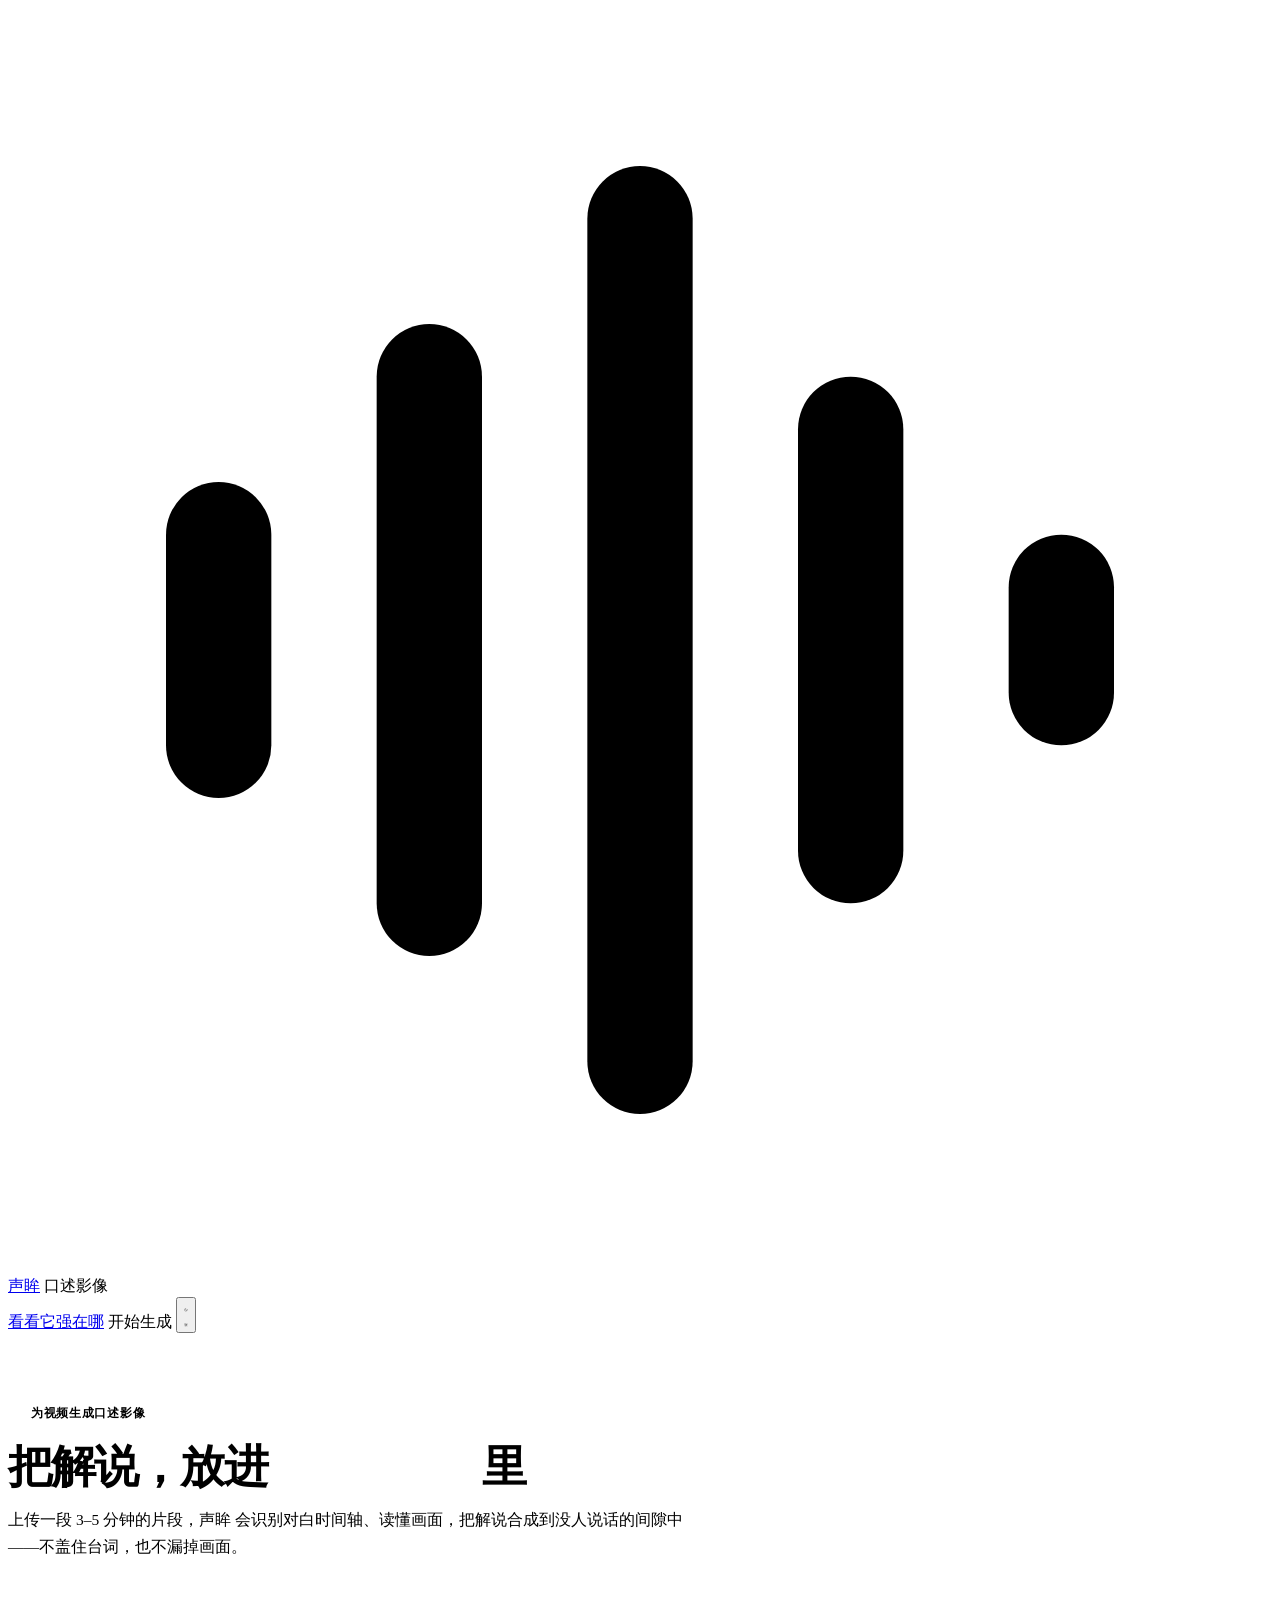
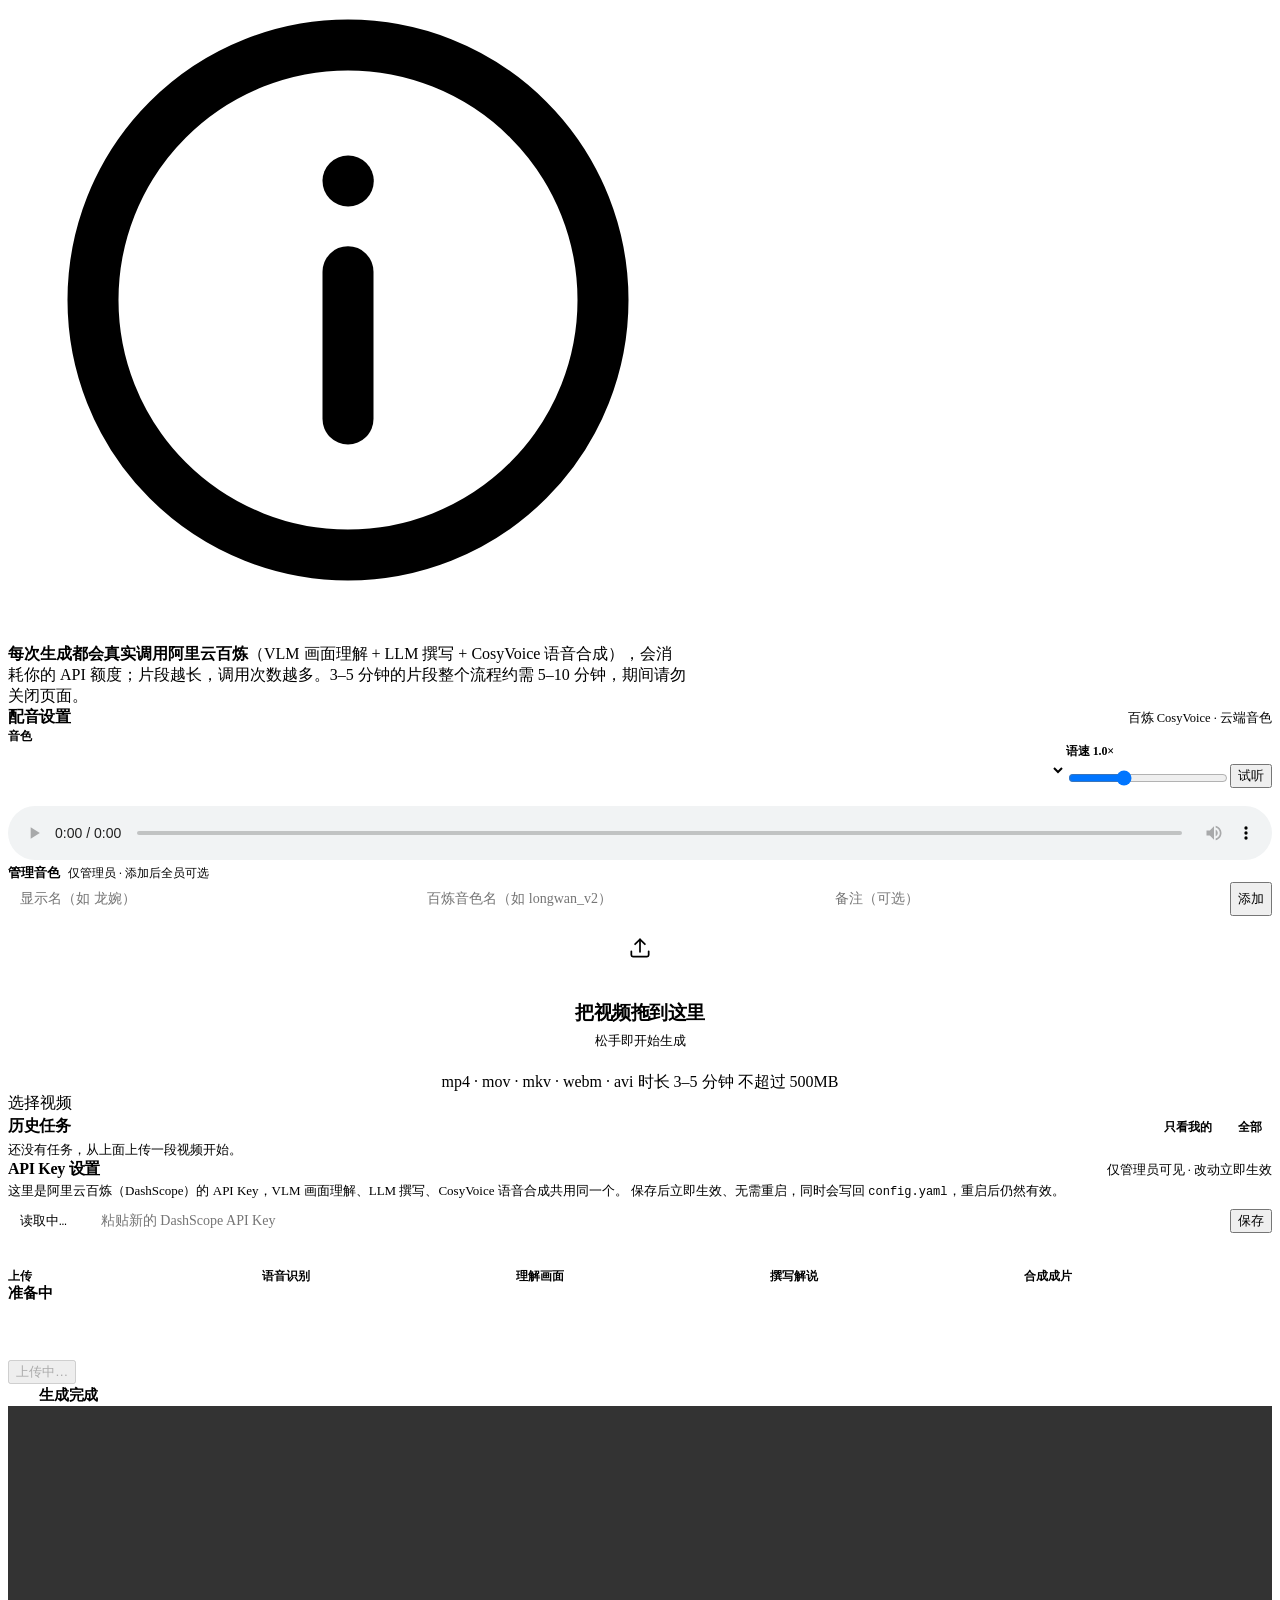
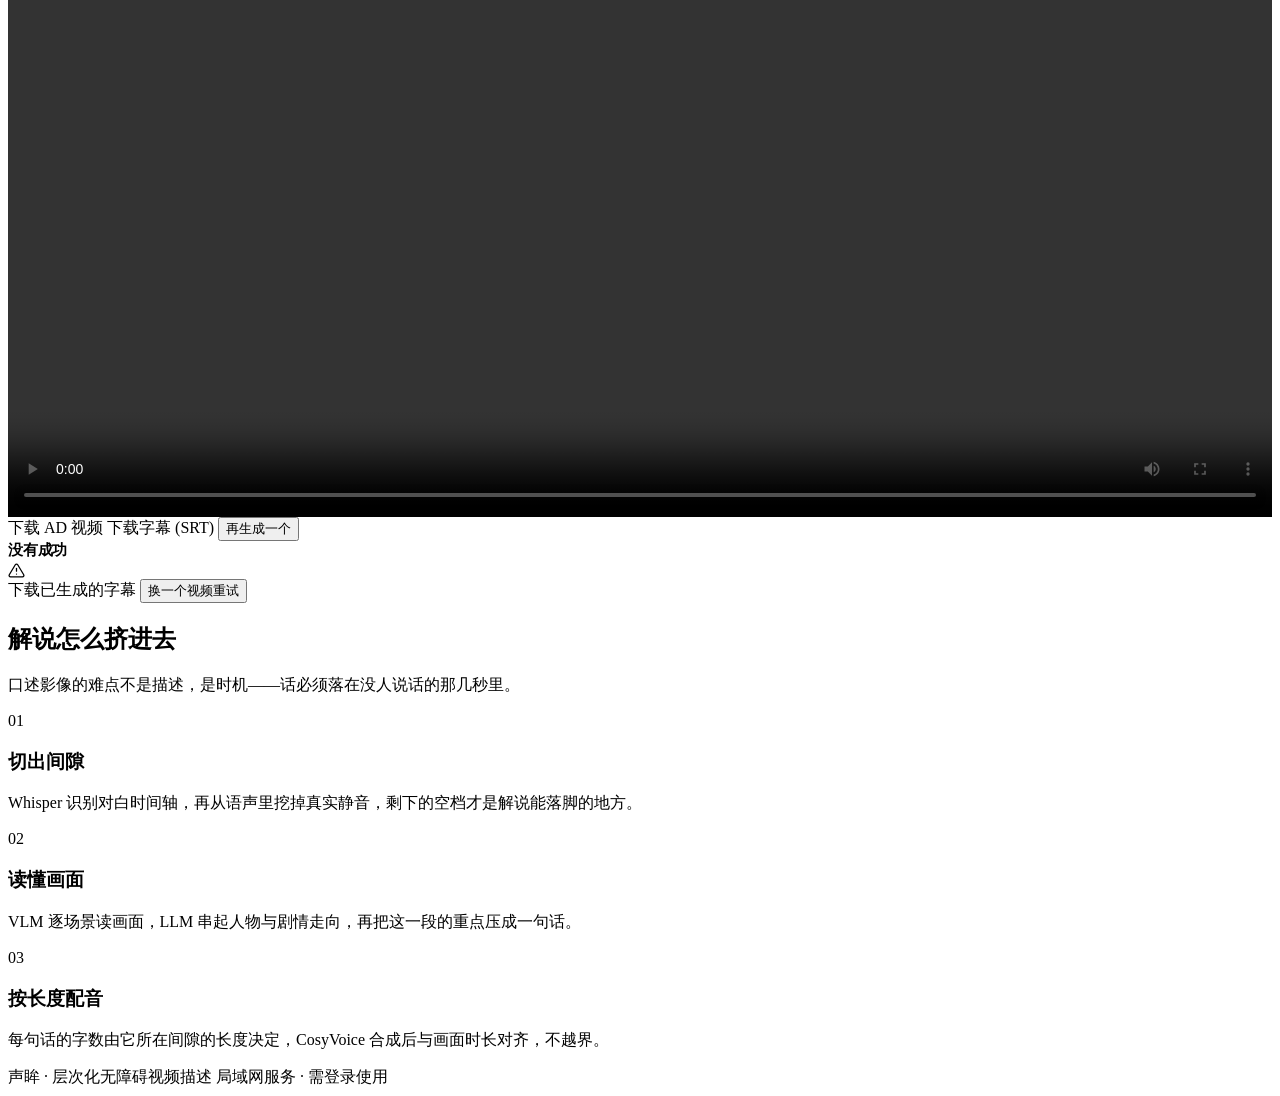
==== commit f61ed1c7: "chore(web): 品牌名 HierAD 改为声眸 Co-Authored-By: Claude Code <noreply@anthropic.com>" ====
--- a/webapp/static/index.html
+++ b/webapp/static/index.html
@@ -4,7 +4,7 @@
 <meta charset="utf-8">
 <meta name="viewport" content="width=device-width, initial-scale=1">
 <meta name="color-scheme" content="light dark">
-<title>HierAD · 为视频生成口述影像</title>
+<title>声眸 · 为视频生成口述影像</title>
 <link rel="stylesheet" href="/static/app.css">
 <script src="/static/app.js"></script>
 <style>
@@ -330,7 +330,7 @@
           <path d="M4 10v4"/><path d="M8 7v10"/><path d="M12 4v16"/><path d="M16 8v8"/><path d="M20 11v2"/>
         </svg>
       </span>
-      <a class="home" href="/">HierAD</a>
+      <a class="home" href="/">声眸</a>
       <span class="tag">口述影像</span>
     </div>
     <!-- 两个并列入口：当前页用 .current 标出（是 <span> 不是 <a>，点自己没意义） -->
@@ -360,7 +360,7 @@
     <p class="eyebrow rise d1">为视频生成口述影像</p>
     <h1 class="rise d2">把解说，放进<em>对白的空档</em>里</h1>
     <p class="lede rise d3">
-      上传一段 3–5 分钟的片段，HierAD 会识别对白时间轴、读懂画面，把解说合成到没人说话的间隙中——不盖住台词，也不漏掉画面。
+      上传一段 3–5 分钟的片段，声眸 会识别对白时间轴、读懂画面，把解说合成到没人说话的间隙中——不盖住台词，也不漏掉画面。
     </p>
 
     <div class="notice rise d5">
@@ -549,7 +549,7 @@
 </main>
 
 <footer class="shell foot">
-  <span>HierAD · 层次化无障碍视频描述</span>
+  <span>声眸 · 层次化无障碍视频描述</span>
   <span>局域网服务 · 需登录使用</span>
 </footer>
 
